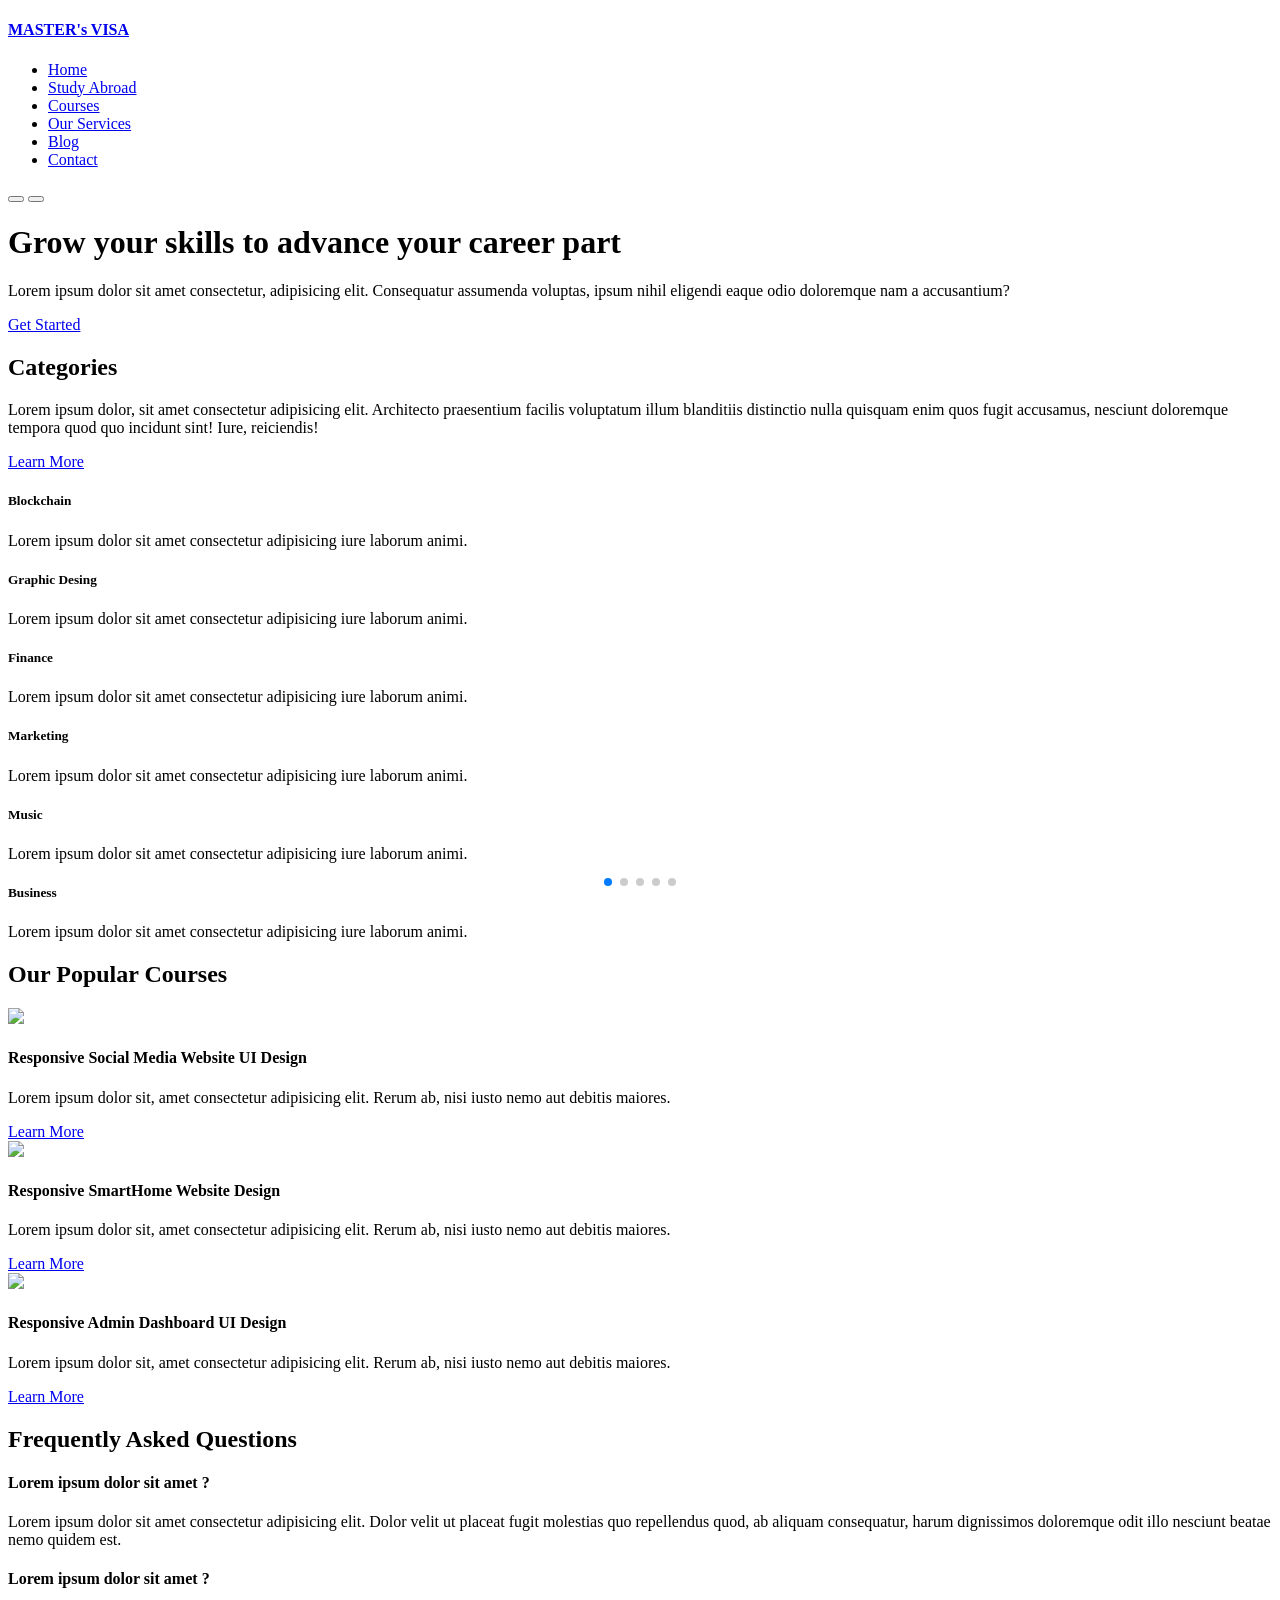
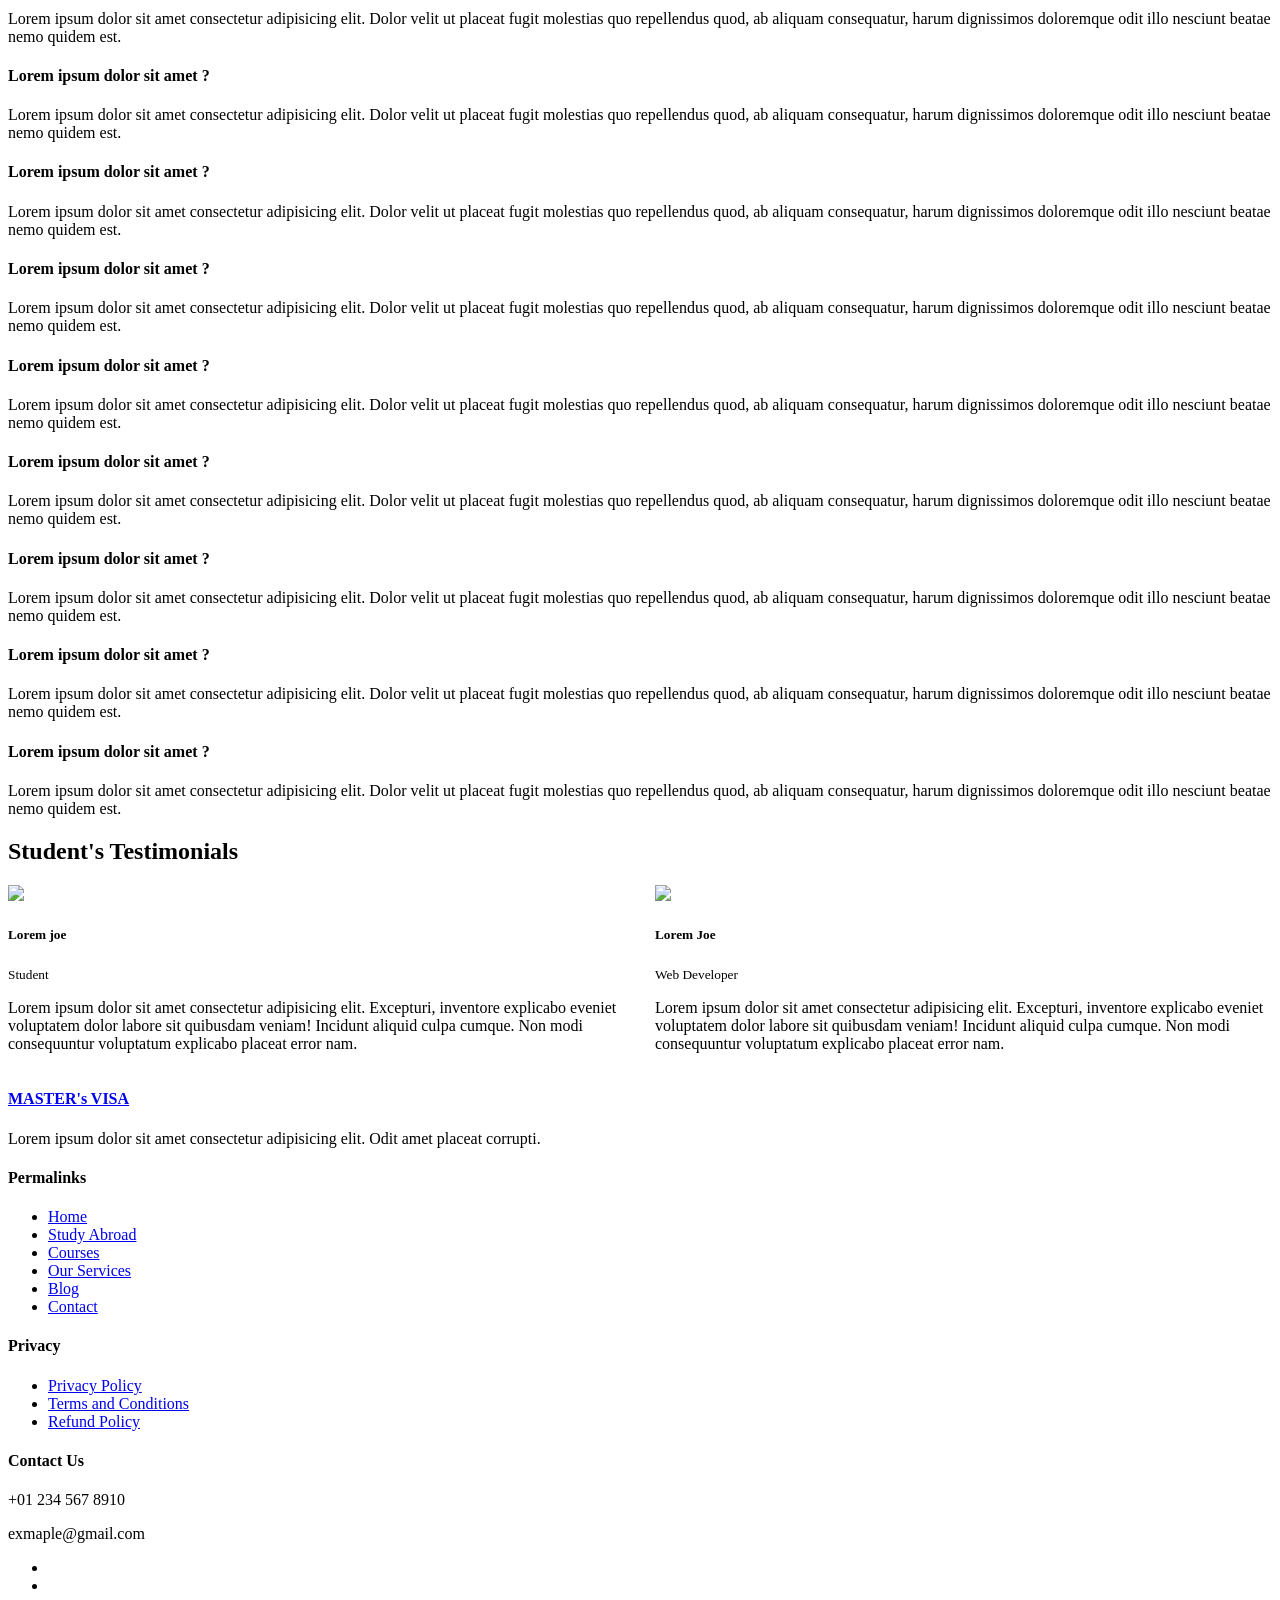
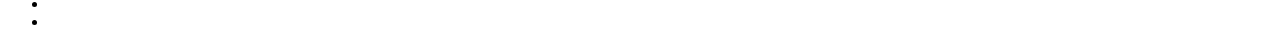
==== index.html @ ee891525 "Add files via upload" ====
<!DOCTYPE html>
<html lang="en">

<head>
    <meta charset="UTF-8">
    <meta http-equiv="X-UA-Compatible" content="IE=edge">
    <meta name="viewport" content="width=device-width, initial-scale=1.0">
    <title>Master VISA</title>

    <!--ICONSCOUT CDN-->
    <link rel="stylesheet" href="https://unicons.iconscout.com/release/v2.1.6/css/unicons.css">

    <!-- GOOGLE FONTS (MONTSERRAT) -->
    <link rel="preconnect" href="https://fonts.googleapis.com">
    <link rel="preconnect" href="https://fonts.gstatic.com" crossorigin>
    <link href="https://fonts.googleapis.com/css2?family=Montserrat:wght@300;400;500;600;700;800;900&display=swap" rel="stylesheet">

    <!-- SWIPER JS -->
    <link rel="stylesheet" href="https://unpkg.com/swiper@8/swiper-bundle.min.css"/>


    <link rel="stylesheet" href="./css/style.css">
    
    <link rel="shortcut icon" href="images/bg-texture.png">

    <style>
        body { background-image: url("./images/bg-texture.png") }
        #box1{
    width: 530px;
    height: 425px;
    background: url(./images/cta-banner.png);
    position: absolute;
    bottom: -50%;
    left: 30%;
    animation: anim 2s forwards, anim2 3s forwards 3s;
}

#box1::after{
    content: '';
    position: absolute;
    width: 530px;
    height: 425px;
    background-image: url(./images/cta-banner.png);
    left: 0px;
    z-index: -1;
}
@keyframes anim{
    from{
        bottom: -100%;
    }
    to{
        bottom: 0%;
    }
}

@keyframes anim2{
    from{
        left: 30%;
        width: 530px;
    }
    to{
        width: 0px;
        left: 50%;
    }
}
    </style>
</head>

<body>
    <nav>
        <div class="container nav__container">
            <a href="index.html">
                <h4>MASTER's VISA</h4>
            </a>
            <ul class="nav__menu">
                <li><a href="index.html">Home</a></li>
                <li><a href="#">Study Abroad</a></li>
                <li><a href="#">Courses</a></li>
                <li><a href="#">Our Services</a></li>
                <li><a href="#">Blog</a></li>
                <li><a href="#">Contact</a></li>
            </ul>
            <button id="open-menu-btn"><i class="uil uil-bars"></i></button>
            <button id="close-menu-btn"><i class="uil uil-multiply"></i></button>
        </div>
    </nav>
     <!--================================================ END OF THE NAVBAR ================================================-->




    <header>
        <div class="container header__container">
            <div class="header__left">
                <h1>Grow your skills to advance your career part</h1>
                <p>
                    Lorem ipsum dolor sit amet consectetur, adipisicing elit. 
                    Consequatur assumenda voluptas, ipsum nihil eligendi eaque 
                    odio doloremque nam a accusantium?
                </p>
                <a href="#" class="btn btn-primary">Get Started</a>
            </div>

            <div class="header__right">
                <div class="header__right-image">
                    <!-- <img src="./images/cta-banner.png" alt="" id="box1"> -->
                    <div id="box1">

                    </div>
                </div>
            </div>
        </div>
    </header>
         <!--================================================ END OF THE HEADER ================================================-->




    <section class="categories">
        <div class="container categories__container">
            <div class="categories__left">
                <h1>Categories</h1>
                <p>
                    Lorem ipsum dolor, sit amet consectetur adipisicing elit. 
                    Architecto praesentium facilis voluptatum illum blanditiis 
                    distinctio nulla quisquam enim quos fugit accusamus, nesciunt 
                    doloremque tempora quod quo incidunt sint! Iure, reiciendis!
                </p>
                <a href="#" class="btn">Learn More</a>
            </div>

            <div class="categories__right">
                <article class="category">
                    <span class="category__icon"><i class="uil uil-bitcoin-circle"></i></span>
                    <h5>Blockchain</h5>
                    <p>Lorem ipsum dolor sit amet consectetur adipisicing iure laborum animi.</p>
                </article>
                
                <article class="category">
                    <span class="category__icon"><i class="uil uil-palette"></i></span>
                    <h5>Graphic Desing</h5>
                    <p>Lorem ipsum dolor sit amet consectetur adipisicing iure laborum animi.</p>
                </article>
                
                <article class="category">
                    <span class="category__icon"><i class="uil uil-usd-circle"></i></span>
                    <h5>Finance</h5>
                    <p>Lorem ipsum dolor sit amet consectetur adipisicing iure laborum animi.</p>
                </article>
                
                <article class="category">
                    <span class="category__icon"><i class="uil uil-megaphone"></i></span>
                    <h5>Marketing</h5>
                    <p>Lorem ipsum dolor sit amet consectetur adipisicing iure laborum animi.</p>
                </article>
                
                <article class="category">
                    <span class="category__icon"><i class="uil uil-music"></i></span>
                    <h5>Music</h5>
                    <p>Lorem ipsum dolor sit amet consectetur adipisicing iure laborum animi.</p>
                </article>
                
                <article class="category">
                    <span class="category__icon"><i class="uil uil-puzzle-piece"></i></span>
                    <h5>Business</h5>
                    <p>Lorem ipsum dolor sit amet consectetur adipisicing iure laborum animi.</p>
                </article>
            </div>
        </div>
    </section> 
         <!--================================================ END OF THE CATEGORIES ================================================-->
  



    <section class="courses">
        <h2>Our Popular Courses</h2>
        <div class="container courses__container">
            <article class="course">
                <div class="course__image">
                    <img src="./images/course1.jpg">
                </div>
                <div class="course__info">
                    <h4>Responsive Social Media Website UI Design</h4>
                    <p>
                        Lorem ipsum dolor sit, amet consectetur adipisicing elit.
                        Rerum ab, nisi iusto nemo aut debitis maiores.
                    </p>
                    <a href="#" class="btn btn-primary">Learn More</a>
                </div>
            </article>

            <article class="course">
                <div class="course__image">
                    <img src="./images/course2.jpg">
                </div>
                <div class="course__info">
                    <h4>Responsive SmartHome Website Design</h4>
                    <p>
                        Lorem ipsum dolor sit, amet consectetur adipisicing elit.
                        Rerum ab, nisi iusto nemo aut debitis maiores.
                    </p>
                    <a href="#" class="btn btn-primary">Learn More</a>
                </div>
            </article>
        
            <article class="course">
                <div class="course__image">
                    <img src="./images/course3.jpg">
                </div>
               <div class="course__info">
                    <h4>Responsive Admin Dashboard UI Design</h4>
                    <p>
                        Lorem ipsum dolor sit, amet consectetur adipisicing elit.
                        Rerum ab, nisi iusto nemo aut debitis maiores.
                    </p>
                    <a href="#" class="btn btn-primary">Learn More</a>
               </div>
            </article>        
        </div>
    </section>

         <!--================================================ END OF THE COURSES ================================================-->




    <section class="faqs">
        <h2>Frequently Asked Questions</h2>
        <div class="container faqs__container">
            <article class="faq">
                <div class="faq__icon">
                    <i class="uil uil-plus"></i>
                </div>
                <div class="question__answer">
                    <h4>Lorem ipsum dolor sit amet ?</h4>
                    <p>
                        Lorem ipsum dolor sit amet consectetur adipisicing 
                        elit. Dolor velit ut placeat fugit molestias quo 
                        repellendus quod, ab aliquam consequatur, harum 
                        dignissimos doloremque odit illo nesciunt beatae 
                        nemo quidem est.
                    </p>
                </div>
            </article>

            <article class="faq">
                <div class="faq__icon">
                    <i class="uil uil-plus"></i>
                </div>
                <div class="question__answer">
                    <h4>Lorem ipsum dolor sit amet ?</h4>
                    <p>
                        Lorem ipsum dolor sit amet consectetur adipisicing 
                        elit. Dolor velit ut placeat fugit molestias quo 
                        repellendus quod, ab aliquam consequatur, harum 
                        dignissimos doloremque odit illo nesciunt beatae 
                        nemo quidem est.
                    </p>
                </div>
            </article>

            <article class="faq">
                <div class="faq__icon">
                    <i class="uil uil-plus"></i>
                </div>
                <div class="question__answer">
                    <h4>Lorem ipsum dolor sit amet ?</h4>
                    <p>
                        Lorem ipsum dolor sit amet consectetur adipisicing 
                        elit. Dolor velit ut placeat fugit molestias quo 
                        repellendus quod, ab aliquam consequatur, harum 
                        dignissimos doloremque odit illo nesciunt beatae 
                        nemo quidem est.
                    </p>
                </div>
            </article>

            <article class="faq">
                <div class="faq__icon">
                    <i class="uil uil-plus"></i>
                </div>
                <div class="question__answer">
                    <h4>Lorem ipsum dolor sit amet ?</h4>
                    <p>
                        Lorem ipsum dolor sit amet consectetur adipisicing 
                        elit. Dolor velit ut placeat fugit molestias quo 
                        repellendus quod, ab aliquam consequatur, harum 
                        dignissimos doloremque odit illo nesciunt beatae 
                        nemo quidem est.
                    </p>
                </div>
            </article>

            <article class="faq">
                <div class="faq__icon">
                    <i class="uil uil-plus"></i>
                </div>
                <div class="question__answer">
                    <h4>Lorem ipsum dolor sit amet ?</h4>
                    <p>
                        Lorem ipsum dolor sit amet consectetur adipisicing 
                        elit. Dolor velit ut placeat fugit molestias quo 
                        repellendus quod, ab aliquam consequatur, harum 
                        dignissimos doloremque odit illo nesciunt beatae 
                        nemo quidem est.
                    </p>
                </div>
            </article>
            
            <article class="faq">
                <div class="faq__icon">
                    <i class="uil uil-plus"></i>
                </div>
                <div class="question__answer">
                    <h4>Lorem ipsum dolor sit amet ?</h4>
                    <p>
                        Lorem ipsum dolor sit amet consectetur adipisicing 
                        elit. Dolor velit ut placeat fugit molestias quo 
                        repellendus quod, ab aliquam consequatur, harum 
                        dignissimos doloremque odit illo nesciunt beatae 
                        nemo quidem est.
                    </p>
                </div>
            </article>

            <article class="faq">
                <div class="faq__icon">
                    <i class="uil uil-plus"></i>
                </div>
                <div class="question__answer">
                    <h4>Lorem ipsum dolor sit amet ?</h4>
                    <p>
                        Lorem ipsum dolor sit amet consectetur adipisicing 
                        elit. Dolor velit ut placeat fugit molestias quo 
                        repellendus quod, ab aliquam consequatur, harum 
                        dignissimos doloremque odit illo nesciunt beatae 
                        nemo quidem est.
                    </p>
                </div>
            </article>

            <article class="faq">
                <div class="faq__icon">
                    <i class="uil uil-plus"></i>
                </div>
                <div class="question__answer">
                    <h4>Lorem ipsum dolor sit amet ?</h4>
                    <p>
                        Lorem ipsum dolor sit amet consectetur adipisicing 
                        elit. Dolor velit ut placeat fugit molestias quo 
                        repellendus quod, ab aliquam consequatur, harum 
                        dignissimos doloremque odit illo nesciunt beatae 
                        nemo quidem est.
                    </p>
                </div>
            </article>

            <article class="faq">
                <div class="faq__icon">
                    <i class="uil uil-plus"></i>
                </div>
                <div class="question__answer">
                    <h4>Lorem ipsum dolor sit amet ?</h4>
                    <p>
                        Lorem ipsum dolor sit amet consectetur adipisicing 
                        elit. Dolor velit ut placeat fugit molestias quo 
                        repellendus quod, ab aliquam consequatur, harum 
                        dignissimos doloremque odit illo nesciunt beatae 
                        nemo quidem est.
                    </p>
                </div>
            </article>

            <article class="faq">
                <div class="faq__icon">
                    <i class="uil uil-plus"></i>
                </div>
                <div class="question__answer">
                    <h4>Lorem ipsum dolor sit amet ?</h4>
                    <p>
                        Lorem ipsum dolor sit amet consectetur adipisicing 
                        elit. Dolor velit ut placeat fugit molestias quo 
                        repellendus quod, ab aliquam consequatur, harum 
                        dignissimos doloremque odit illo nesciunt beatae 
                        nemo quidem est.
                    </p>
                </div>
            </article>
        </div>
    </section>

         <!--================================================ END OF THE FAQs ================================================-->





    <section class="container testimonials__container mySwiper">
        <h2>Student's Testimonials</h2>
        <div class="swiper-wrapper">
            <article class="testimonial swiper-slide">
                <div class="avatar">
                    <img src="./images/avatar7.jpg">
                </div>
                <div class="testimonial__info">
                    <h5>Lorem joe</h5>
                    <small>Student</small>
                </div>
                <div class="testimonial__body">
                    <p>
                        Lorem ipsum dolor sit amet consectetur adipisicing elit. 
                        Excepturi, inventore explicabo eveniet   voluptatem dolor labore 
                        sit quibusdam veniam! Incidunt aliquid culpa cumque. Non modi 
                        consequuntur voluptatum explicabo placeat error nam.
                    </p>
                </div>
            </article>

            <article class="testimonial swiper-slide">
                <div class="avatar">
                    <img src="./images/avatar5.jpg">
                </div>
                <div class="testimonial__info">
                    <h5>Lorem Joe</h5>
                    <small>Web Developer</small>
                </div>
                <div class="testimonial__body">
                    <p>
                        Lorem ipsum dolor sit amet consectetur adipisicing elit. 
                        Excepturi, inventore explicabo eveniet voluptatem dolor labore 
                        sit quibusdam veniam! Incidunt aliquid culpa cumque. Non modi 
                        consequuntur voluptatum explicabo placeat error nam.
                    </p>
                </div>
            </article>
            
            <article class="testimonial swiper-slide">
                <div class="avatar">
                    <img src="./images/avatar6.jpg">
                </div>
                <div class="testimonial__info">
                    <h5>Lorem joe</h5>
                    <small>Fashion Designer</small>
                </div>
                <div class="testimonial__body">
                    <p>
                        Lorem ipsum dolor sit amet consectetur adipisicing elit. 
                        Excepturi, inventore explicabo eveniet voluptatem dolor labore 
                        sit quibusdam veniam! Incidunt aliquid culpa cumque. Non modi 
                        consequuntur voluptatum explicabo placeat error nam.
                    </p>
                </div>
            </article>
            
            <article class="testimonial swiper-slide">
                <div class="avatar">
                    <img src="./images/avatar3.jpg">
                </div>
                <div class="testimonial__info">
                    <h5>Lorem Joe</h5>
                    <small>Student</small>
                </div>
                <div class="testimonial__body">
                    <p>
                        Lorem ipsum dolor sit amet consectetur adipisicing elit. 
                        Excepturi, inventore explicabo eveniet voluptatem dolor labore 
                        sit quibusdam veniam! Incidunt aliquid culpa cumque. Non modi 
                        consequuntur voluptatum explicabo placeat error nam.
                    </p>
                </div>
            </article>
            
            <article class="testimonial swiper-slide">
                <div class="avatar">
                    <img src="./images/avatar1.jpg">
                </div>
                <div class="testimonial__info">
                    <h5>Lorem Joe</h5>
                    <small>Student</small>
                </div>
                <div class="testimonial__body">
                    <p>
                        Lorem ipsum dolor sit amet consectetur adipisicing elit. 
                        Excepturi, inventore explicabo eveniet voluptatem dolor labore 
                        sit quibusdam veniam! Incidunt aliquid culpa cumque. Non modi 
                        consequuntur voluptatum explicabo placeat error nam.
                    </p>
                </div>
            </article>
            
            <article class="testimonial swiper-slide">
                <div class="avatar">
                    <img src="./images/avatar2.jpg">
                </div>
                <div class="testimonial__info">
                    <h5>Lorem Joe</h5>
                    <small>Student</small>
                </div>
                <div class="testimonial__body">
                    <p>
                        Lorem ipsum dolor sit amet consectetur adipisicing elit. 
                        Excepturi, inventore explicabo eveniet voluptatem dolor labore 
                        sit quibusdam veniam! Incidunt aliquid culpa cumque. Non modi 
                        consequuntur voluptatum explicabo placeat error nam.
                    </p>
                </div>
            </article>
        </div>
         <div class="swiper-pagination"></div>
    </section>

         <!--================================================ END OF THE TESTIMONIALS ================================================-->

    <footer> 
        <div class="container footer__container">
            <div class="footer__1">
                <a href="index.html" class="footer__logo">
                    <h4>MASTER's VISA</h4>
                </a>
                <p>
                    Lorem ipsum dolor sit amet consectetur adipisicing elit. Odit amet placeat corrupti.
                </p>
            </div>

            <div class="footer__2">
                <h4>Permalinks</h4>
                <ul class="permalinks">
                    <li><a href="index.html">Home</a></li>
                <li><a href="#">Study Abroad</a></li>
                <li><a href="#">Courses</a></li>
                <li><a href="#">Our Services</a></li>
                <li><a href="#">Blog</a></li>
                <li><a href="#">Contact</a></li>
                </ul>
            </div>

            <div class="footer__3">
                <h4>Privacy</h4>
                <ul class="privacy">
                    <li><a href="#">Privacy Policy</a></li>
                    <li><a href="#">Terms and Conditions</a></li>
                    <li><a href="#">Refund Policy</a></li>
                </ul>
            </div>

            <div class="footer__4">
                <h4>Contact Us</h4>
                <div>
                    <p>+01 234 567 8910</p>
                    <p>exmaple@gmail.com</p>
                </div>

                <ul class="footer__socials">
                    <li>
                    <a href="#"><i class="uil uil-facebook-f"></i></a>
                    </li>
                    <li>
                    <a href="#"><i class="uil uil-instagram-alt"></i></a>
                    </li>
                    <li>
                    <a href="#"><i class="uil uil-twitter"></i></a>
                    </li>
                    <li>
                    <a href="#"><i class="uil uil-linkedin-alt"></i></a>
                    </li>
                </ul>
            </div>
            </div>
    </footer>











    <script src="https://unpkg.com/swiper@8/swiper-bundle.min.js"></script> <!-- SWIPER JS -->
    <script src="./main.js"></script>

    <script>
        var swiper = new Swiper(".mySwiper", {
            slidesPerView: 1,
            spaceBetween: 30,
            pagination: {
            el: ".swiper-pagination",
            clickable: true,
            },
            // when window width is >= 600px
            breakpoints: {
                600: {
                    slidesPerView: 2
                }
            }
        });
    </script>

</body>

</html>
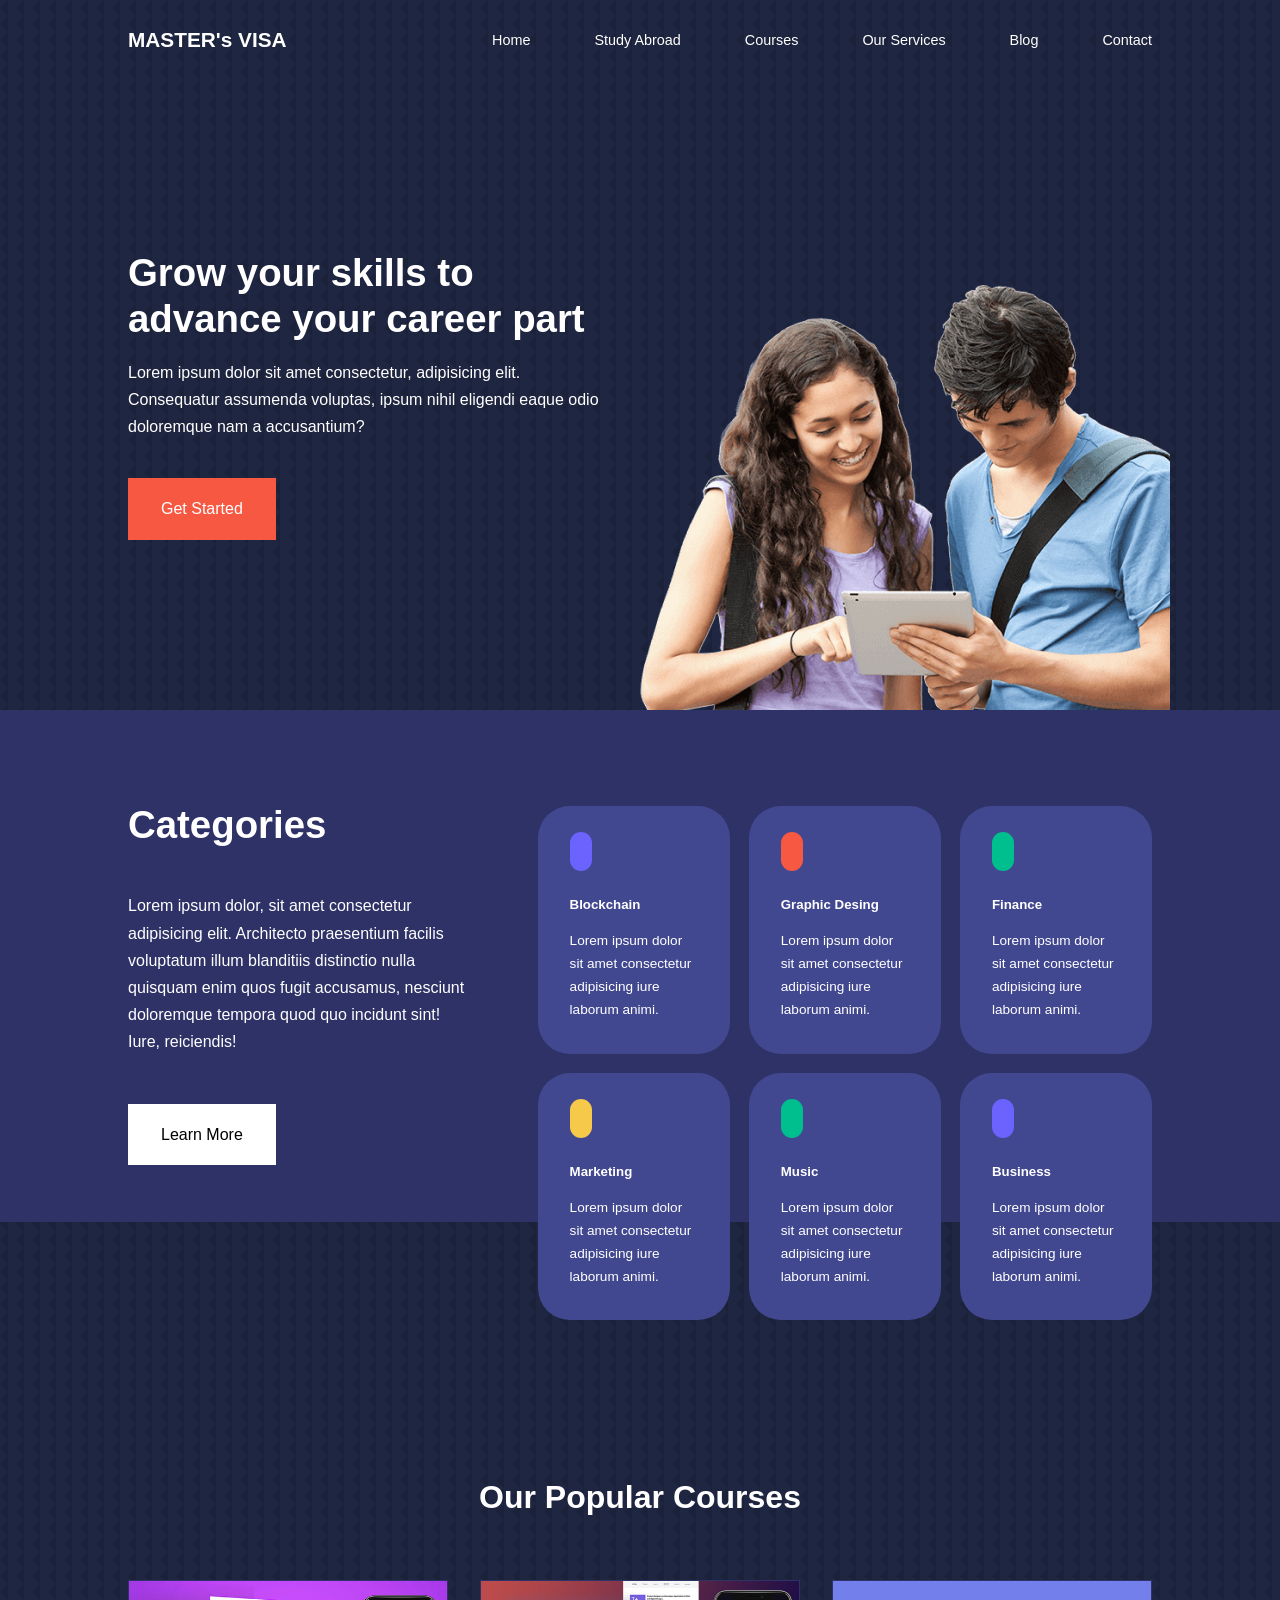
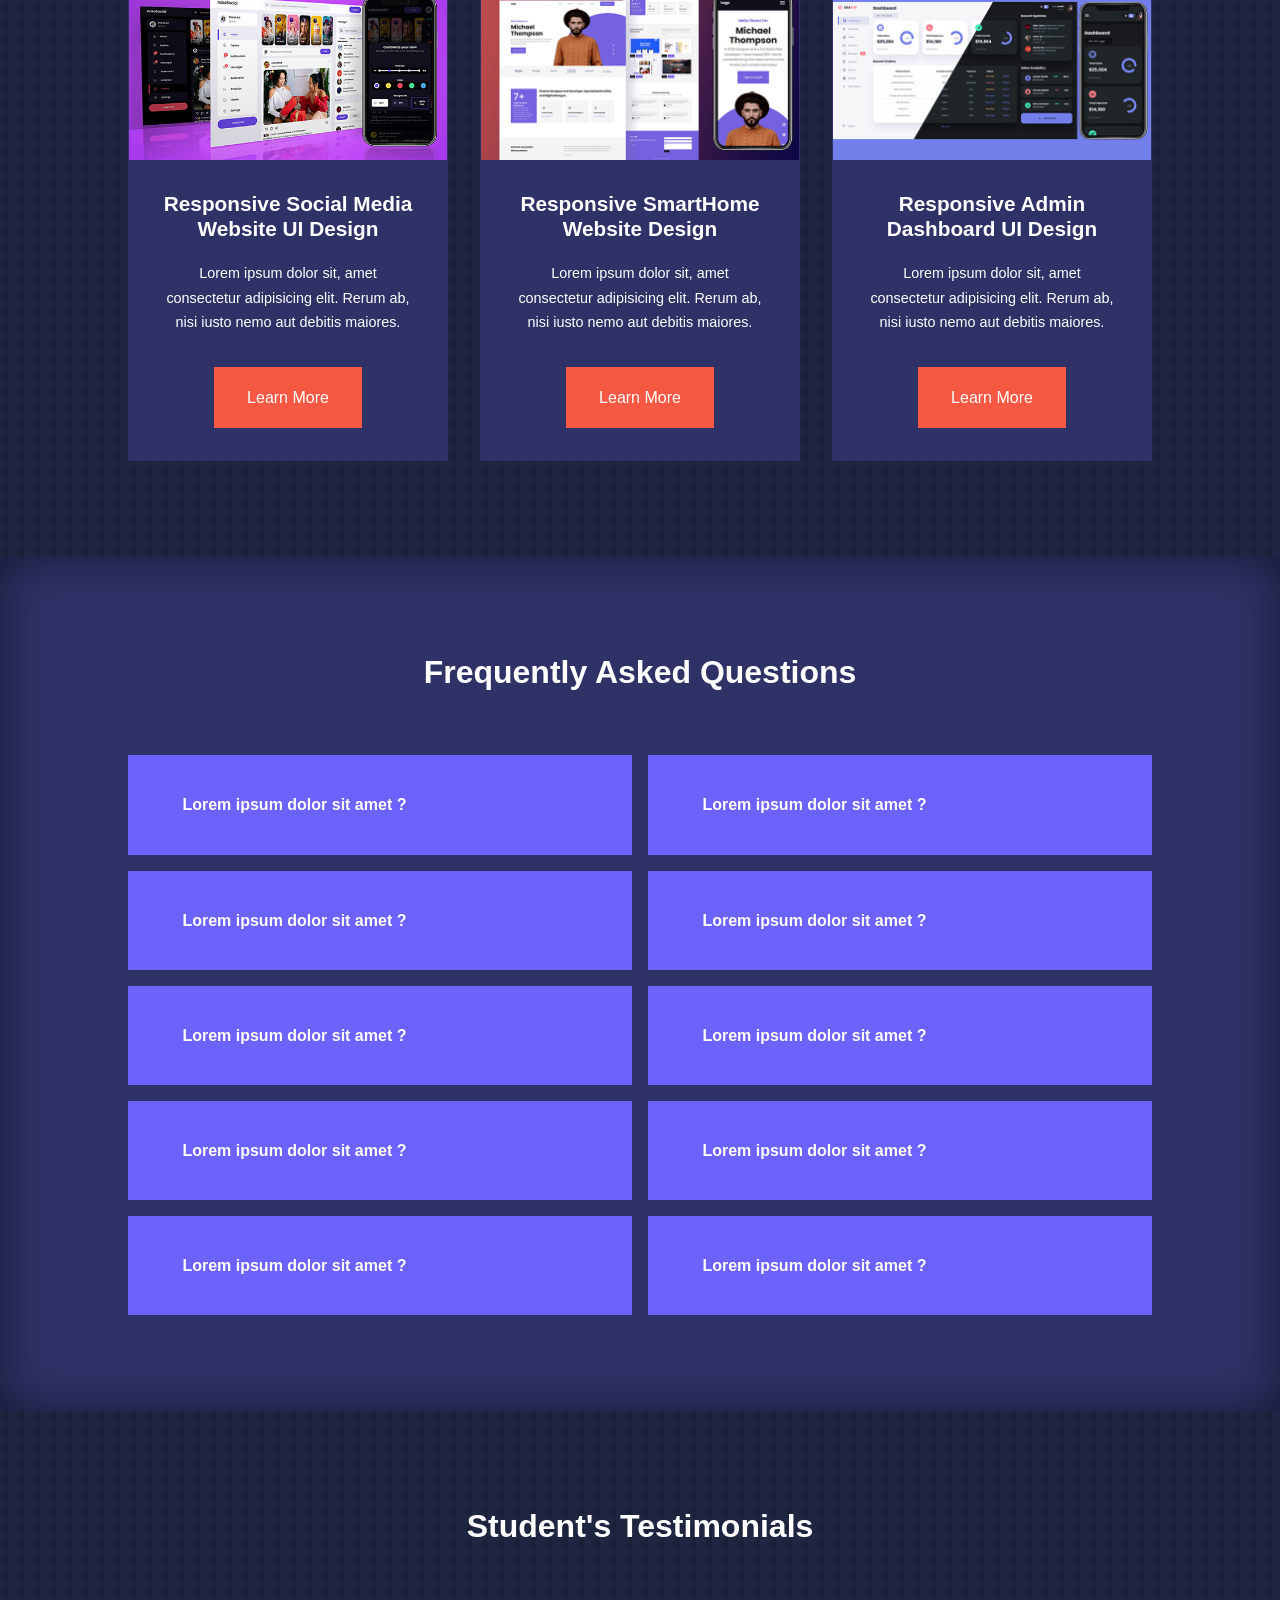
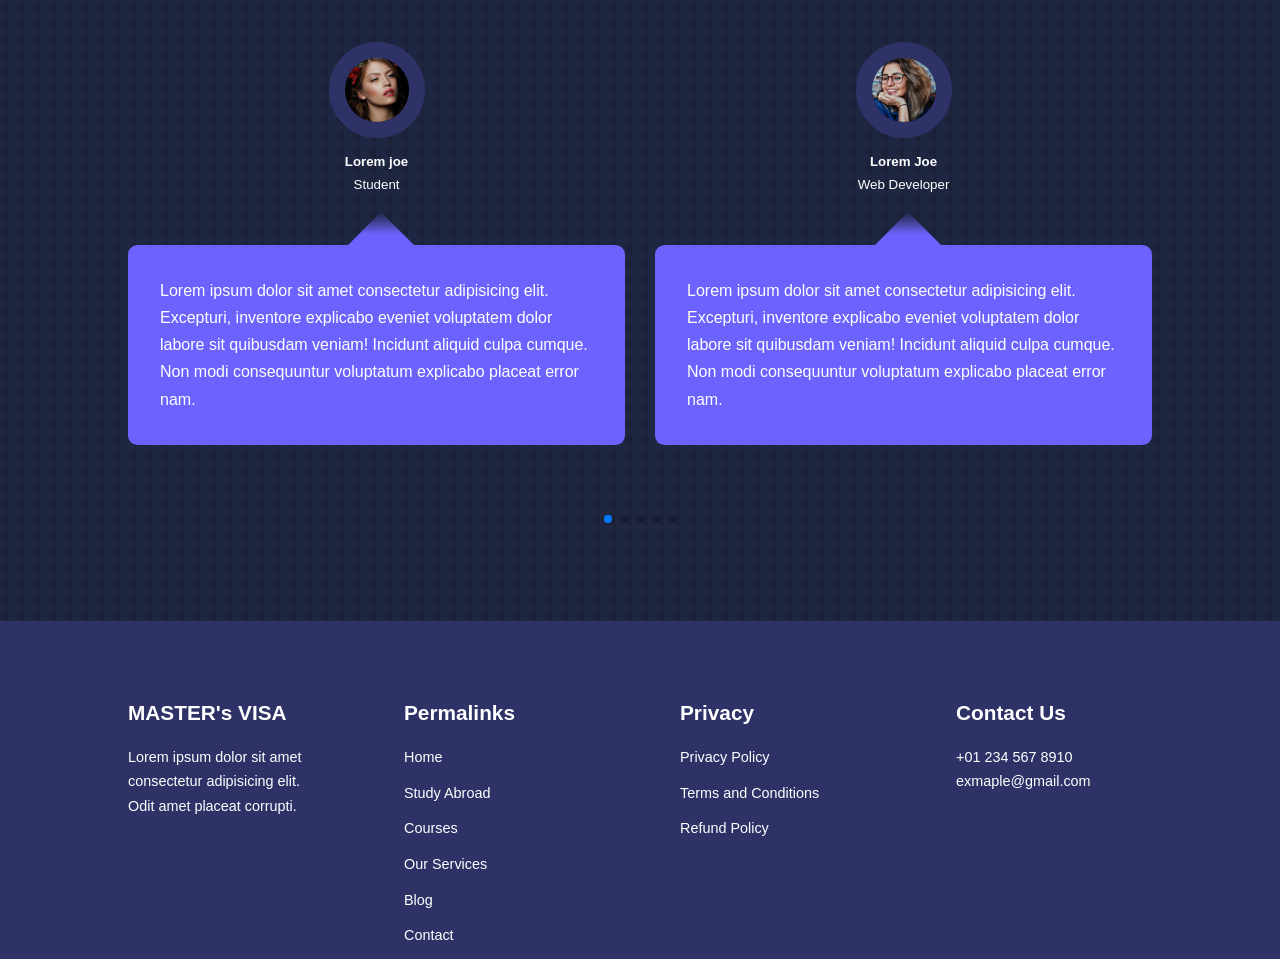
==== commit d4a90777: "Update index.html" ====
--- a/index.html
+++ b/index.html
@@ -19,7 +19,7 @@
     <link rel="stylesheet" href="https://unpkg.com/swiper@8/swiper-bundle.min.css"/>
 
 
-    <link rel="stylesheet" href="./css/style.css">
+    <link rel="stylesheet" href="./CSS/style.css">
     
     <link rel="shortcut icon" href="images/bg-texture.png">
 
@@ -601,4 +601,4 @@
 
 </body>
 
-</html>+</html>
--- a/CSS/style.css
+++ b/CSS/style.css
@@ -0,0 +1,638 @@
+* {
+    margin: 0;
+    padding: 0;
+    border: 0;
+    outline: 0;
+    text-decoration: none;
+    list-style: none;
+    box-sizing: border-box;
+}
+
+:root {
+    --color-primary: #6c63ff;
+    --color-success: #00bf8e;
+    --color-warning: #f7c94b;
+    --color-danger: #f75842;
+    --color-danger-variant: rgba(247, 88, 66, 0.4);
+    --color-white: #fff;
+    --color-light: rgba(255, 255, 255, 0.7);
+    --color-black: #000;
+    --color-bg: #1f2641;
+    --color-bg1: #2e3267;
+    --color-bg2: #424890;
+    --container-width-lg: 80%;
+    --container-width-md: 90%;
+    --container-width-sm: 94%;
+    --transition: all 400ms ease;
+}
+
+body {
+    font-family: 'Montserrat', sans-serif;
+    line-height: 1.7;
+    color: var(--color-white);
+    background: var(--color-bg);
+}
+
+.container {
+    width: var(--container-width-lg);
+    margin: 0 auto;
+    
+}
+
+section {
+    padding: 6rem 0;
+}
+
+section h2 {
+    text-align: center;
+    margin-bottom: 4rem;
+}
+
+h1, h2, h3, h4, h5 {
+    line-height: 1.2;
+}
+
+h1 {
+    font-size: 2.4rem;
+}
+
+h2 {
+    font-size: 2rem;
+}
+
+h3 {
+    font-size: 1.6rem;
+}
+
+h4 {
+    font-size: 1.3rem;
+}
+
+a {
+    color: var(--color-white);
+}
+
+img {
+    width: 100%;
+    display: block;
+    object-fit: cover;
+}
+
+.btn {
+    display: inline-block;
+    background: var(--color-white);
+    color: var(--color-black);
+    padding: 1rem 2rem;
+    border: 1px solid transparent;
+    font-weight: 500;
+    transition: var(--transition);
+}
+
+.btn:hover {
+    background: transparent;
+    color: var(--color-white);
+    border-color: var(--color-white);
+}
+
+.btn-primary {
+    background: var(--color-danger);
+    color: var(--color-white);
+}
+
+
+/* ========================================== NAVBAR ========================================== */
+
+nav {
+    background: transparent;
+    width: 100vw;
+    height: 5rem;
+    position: fixed;
+    top: 0;
+    z-index: 11;
+}
+
+/* change navbar styles on scroll using javascript */
+.window-scroll {
+    background: var(--color-primary);
+    box-shadow: 0 1rem 2rem rgba(0, 0, 0, 0.2);
+}
+
+.nav__container {
+    height: 100%;
+    display: flex;
+    justify-content: space-between;
+    align-items: center;
+}
+
+nav button {
+    display: none;
+}
+
+.nav__menu {
+    display: flex;
+    align-items: center;
+    gap: 4rem;
+}
+
+.nav__menu a {
+    font-size: 0.9rem;
+    transition: var(--transition);
+}
+
+.nav__menu a:hover {
+    color: var(--color-bg2);
+
+}
+
+
+/* ========================================== HEADER ========================================== */
+
+header {
+    position: relative;
+    top: 5rem;
+    overflow: hidden;
+    height: 70vh;
+    margin-bottom: 5rem;
+}
+
+.header__container {
+    display: grid;
+    grid-template-columns: 1fr 1fr;
+    align-items: center;
+    gap: 5rem;
+    height: 100%;
+}
+
+.header__left p {
+    margin: 1rem 0 2.4rem;
+}
+
+
+/* ========================================== CATEGORIES ========================================== */
+
+.categories {
+    background: var(--color-bg1);
+    height: 32rem;
+}
+
+.categories h1 {
+    line-height: 1;
+    margin-bottom: 3rem;
+}
+
+.categories__container {
+    display: grid;
+    grid-template-columns: 40% 60%;
+}
+
+.categories__left {
+    margin-right: 4rem;
+}
+
+.categories__left p {
+    margin: 1rem 0 3rem;
+}
+
+.categories__right {
+    display: grid;
+    grid-template-columns: repeat(3, 1fr);
+    gap: 1.2rem;
+}
+
+.category {
+    background: var(--color-bg2);
+    padding: 2rem;
+    border-radius: 2rem;
+    transition: var(--transition);
+}
+
+.category:hover {
+    box-shadow: 0 3rem 3rem rgba(0, 0, 0, 0.3);
+    z-index: 1;
+}
+
+.category:nth-child(2) .category__icon {
+    background: var(--color-danger);
+}
+
+.category:nth-child(3) .category__icon {
+    background: var(--color-success);
+}
+
+.category:nth-child(4) .category__icon {
+    background: var(--color-warning);
+}
+
+.category:nth-child(5) .category__icon {
+    background: var(--color-success);
+}
+
+.category__icon {
+    background: var(--color-primary);
+    padding: 0.7rem;
+    border-radius: 0.9rem;
+}
+
+.category h5 {
+    margin: 2rem 0 1rem;
+}
+
+.category p {
+    font-size: 0.85rem;
+}
+
+
+/* ========================================== POPULAR COURSES ========================================== */
+
+.courses {
+    margin-top: 10rem;
+}
+
+.courses__container {
+    display: grid;
+    grid-template-columns: repeat(3, 1fr);
+    gap: 2rem;
+}
+
+.course {
+    background: var(--color-bg1);
+    text-align: center;
+    border: 1px solid transparent;
+    transition: var(--transition);
+}
+
+.course:hover {
+    background: transparent;
+    border-color: var(--color-primary);
+
+}
+
+.course__info {
+    padding: 2rem;
+}
+
+.course__info p {
+    margin: 1.2rem 0 2rem;
+    font-size: 0.9rem;
+}
+
+
+/* ========================================== FAQs ========================================== */
+
+.faqs {
+    background: var(--color-bg1);
+    box-shadow: inset 0 0 3rem rgba(0, 0, 0, 0.5);
+}
+
+.faqs__container {
+    display: grid;
+    grid-template-columns: 1fr 1fr;
+    gap: 1rem;
+}
+
+.faq {
+    padding: 2rem;
+    display: flex;
+    align-items: center;
+    gap: 1.4rem;
+    height: fit-content;
+    background: var(--color-primary);
+    cursor: pointer;
+}
+
+.faq h4 {
+    font-size: 1rem;
+    line-height: 2.2;
+}
+
+.faq__icon {
+    align-self: flex-start;
+    font-size: 1.2rem;
+}
+
+.faq p {
+    margin-top: 0.8rem ;
+    display: none;
+}
+
+.faq.open p {
+    display: block;
+}
+
+
+/* ========================================== TESTIMONIALS ========================================== */
+
+.testimonials__container {
+    overflow-x: hidden;
+    position: relative;
+    margin-bottom: 5rem;
+}
+
+.testimonial {
+    padding-top: 2rem;
+}
+
+.avatar {
+    width: 6rem;
+    height: 6rem;
+    border-radius: 50%;
+    overflow: hidden;
+    margin: 0 auto 1rem;
+    border: 1rem solid var(--color-bg1);
+}
+
+.testimonial__info {
+    text-align: center;
+}
+
+.testimonial__body {
+    background: var(--color-primary);
+    padding: 2rem;
+    margin-top: 3rem;
+    border-radius: 0.6rem;
+    position: relative;
+}
+
+.testimonial__body::before {
+    content: "";
+    display: block;
+    background: linear-gradient(135deg, transparent, var(--color-primary), var(--color-primary), var(--color-primary));
+    width: 3rem;
+    height: 3rem;
+    position: absolute;
+    left: 46%;
+    top: -1.4rem;
+    transform: rotate(45deg);
+    
+}
+
+
+/* ========================================== FOOTER ========================================== */
+
+footer {
+    background: var(--color-bg1);
+    padding-top: 5rem;
+    font-size: 0.9rem;
+}
+
+.footer__container {
+    display: grid;
+    grid-template-columns: repeat(4, 1fr);
+    gap: 5rem;
+}
+
+.footer__container > div h4 {
+    margin-bottom: 1.2rem;
+}
+
+.footer__1 p {
+    margin: 0 0 2rem;
+}
+
+footer ul li {
+    margin-bottom: 0.7rem;
+}
+
+footer ul li a:hover {
+    text-decoration: underline;
+}
+
+.footer__socials {
+    display: flex;
+    gap: 1rem;
+    font-size: 1.2rem;
+    margin-top: 2rem;
+}
+
+.footer__copyright {
+    text-align: center;
+    margin-top: 4rem;
+    padding: 1.2rem 0;
+    border-top: 1px solid var(--color-bg2);
+}
+
+
+/* ========================================== MEDIA QUERIES (TABLETS) ========================================== */
+
+@media screen and (max-width: 1024px) {
+    .container {
+        width: var(--container-width-md);
+    }
+    
+    h1 {
+        font-size: 2.2rem;
+    }
+
+    h2 {
+        font-size: 1.7rem;
+    }
+
+    h3 {
+        font-size: 1.4rem;
+    }
+
+    h4 {
+        font-size: 1.2rem;
+    }
+
+    /* ==================== NAVBAR ==================== */
+    nav button {
+        display: inline-block;
+        background: transparent;
+        font-size: 1.8rem;
+        color: var(--color-white);
+        cursor: pointer;
+    }
+
+    nav button#close-menu-btn {
+        display: none;
+    }
+
+    .nav__menu {
+        position: fixed;
+        top: 5rem;
+        right: 5%;
+        height: fit-content;
+        width: 18rem;
+        flex-direction: column;
+        gap: 0;
+        display: none;
+    }
+
+    .nav__menu li {
+        width: 100%;
+        height: 5.8rem;
+        animation: animateNavItems 400ms linear forwards;
+        transform-origin: top right;
+        opacity: 0;
+    }
+
+    .nav__menu li:nth-child(2) {
+        animation-delay: 200ms;
+    }
+
+    .nav__menu li:nth-child(3) {
+        animation-delay: 400ms;
+    }
+
+    .nav__menu li:nth-child(4) {
+        animation-delay: 600ms;
+    }
+
+    @keyframes animateNavItems {
+        0% {
+            transform: rotateZ(-90deg) rotateX(90deg) scale(0.1);
+        }
+        100% {
+            transform: rotateZ(0) rotateX(0) scale(1);
+            opacity: 1;
+        }
+    }
+
+    .nav__menu li a {
+        background: var(--color-primary);
+        box-shadow: -4rem 6rem 10rem rgba(0, 0, 0, 0.6);
+        width: 100%;
+        height: 100%;
+        display: grid;
+        place-items: center;
+    }
+
+    .nav__menu li a:hover {
+        background: var(--color-bg2);
+        color: var(--color-white);
+    }
+
+    
+    /* ==================== HEADER ==================== */
+
+    header {
+        height: 52vh;
+        margin-bottom: 4rem;
+    }
+
+    .header__container {
+        gap: 0;
+        padding-bottom: 3rem;
+    }
+
+    /* ==================== CATEGORIES ==================== */
+
+    .categories {
+        height: auto;
+    }
+
+    .categories__container {
+        grid-template-columns: 1fr;
+        gap: 3rem;
+    }
+
+    .categories__left {
+        margin-right: 0;
+    }
+
+    /* ==================== POPULAR COURSES ==================== */
+
+    .courses {
+        margin-top: 0;
+    }
+
+    .courses__container {
+        grid-template-columns: 1fr 1fr;
+    }
+
+    /* ==================== FAQs ==================== */
+
+    .faqs__container {
+        grid-template-columns: 1fr;
+    }
+
+    .faq {
+        padding: 1.5rem;
+    }
+
+    /* ==================== FOOTER ==================== */
+
+    .footer__container {
+        grid-template-columns: 1fr 1fr;
+    }
+
+}
+
+
+/* ========================================== MEDIA QUERIES (PHONES) ========================================== */
+
+@media screen and (max-width: 600px){
+    .container {
+        width: var(--container-width-sm);
+    }
+
+    /* ==================== NAVBAR ==================== */
+    .nav__menu {
+        right: 3%;
+    }
+    
+    /* ==================== HEADER ==================== */
+    header {
+        height: 100vh;
+    }
+
+    .header__container {
+        grid-template-columns: 1fr;
+        text-align: center;
+        margin-top: 0;
+    }
+
+    .header__left p {
+        margin-bottom: 1.3rem;
+    }
+
+    /* ==================== CATEGORIES ==================== */
+    .categories__left {
+        text-align: center;
+    }
+    
+    .categories__right {
+        grid-template-columns: 1fr 1fr;
+        gap: 0.7rem;
+    }
+
+    .category {
+        padding: 1rem;
+        border-radius: 1rem;
+    }
+
+    .category__icon {
+        margin-top: 4px;
+        display: inline-block;
+    }
+
+    /* ==================== POPULAR COURSES ==================== */
+    .courses__container {
+        grid-template-columns: 1fr;
+    }
+
+    /* ==================== TESTIMONIALS ==================== */
+    .testimonial__body {
+        padding: 1.2rem;
+    }
+
+    /* ==================== FOOTER ==================== */
+    .footer__container {
+        grid-template-columns: 1fr;
+        text-align: center;
+        gap: 2rem;
+    }
+
+    .footer__1 {
+        margin: 1rem auto;
+    }
+
+    .footer__socials {
+        justify-content: center;
+    }
+
+    .footer__copyright {
+        margin-top: 2rem;
+    }
+}
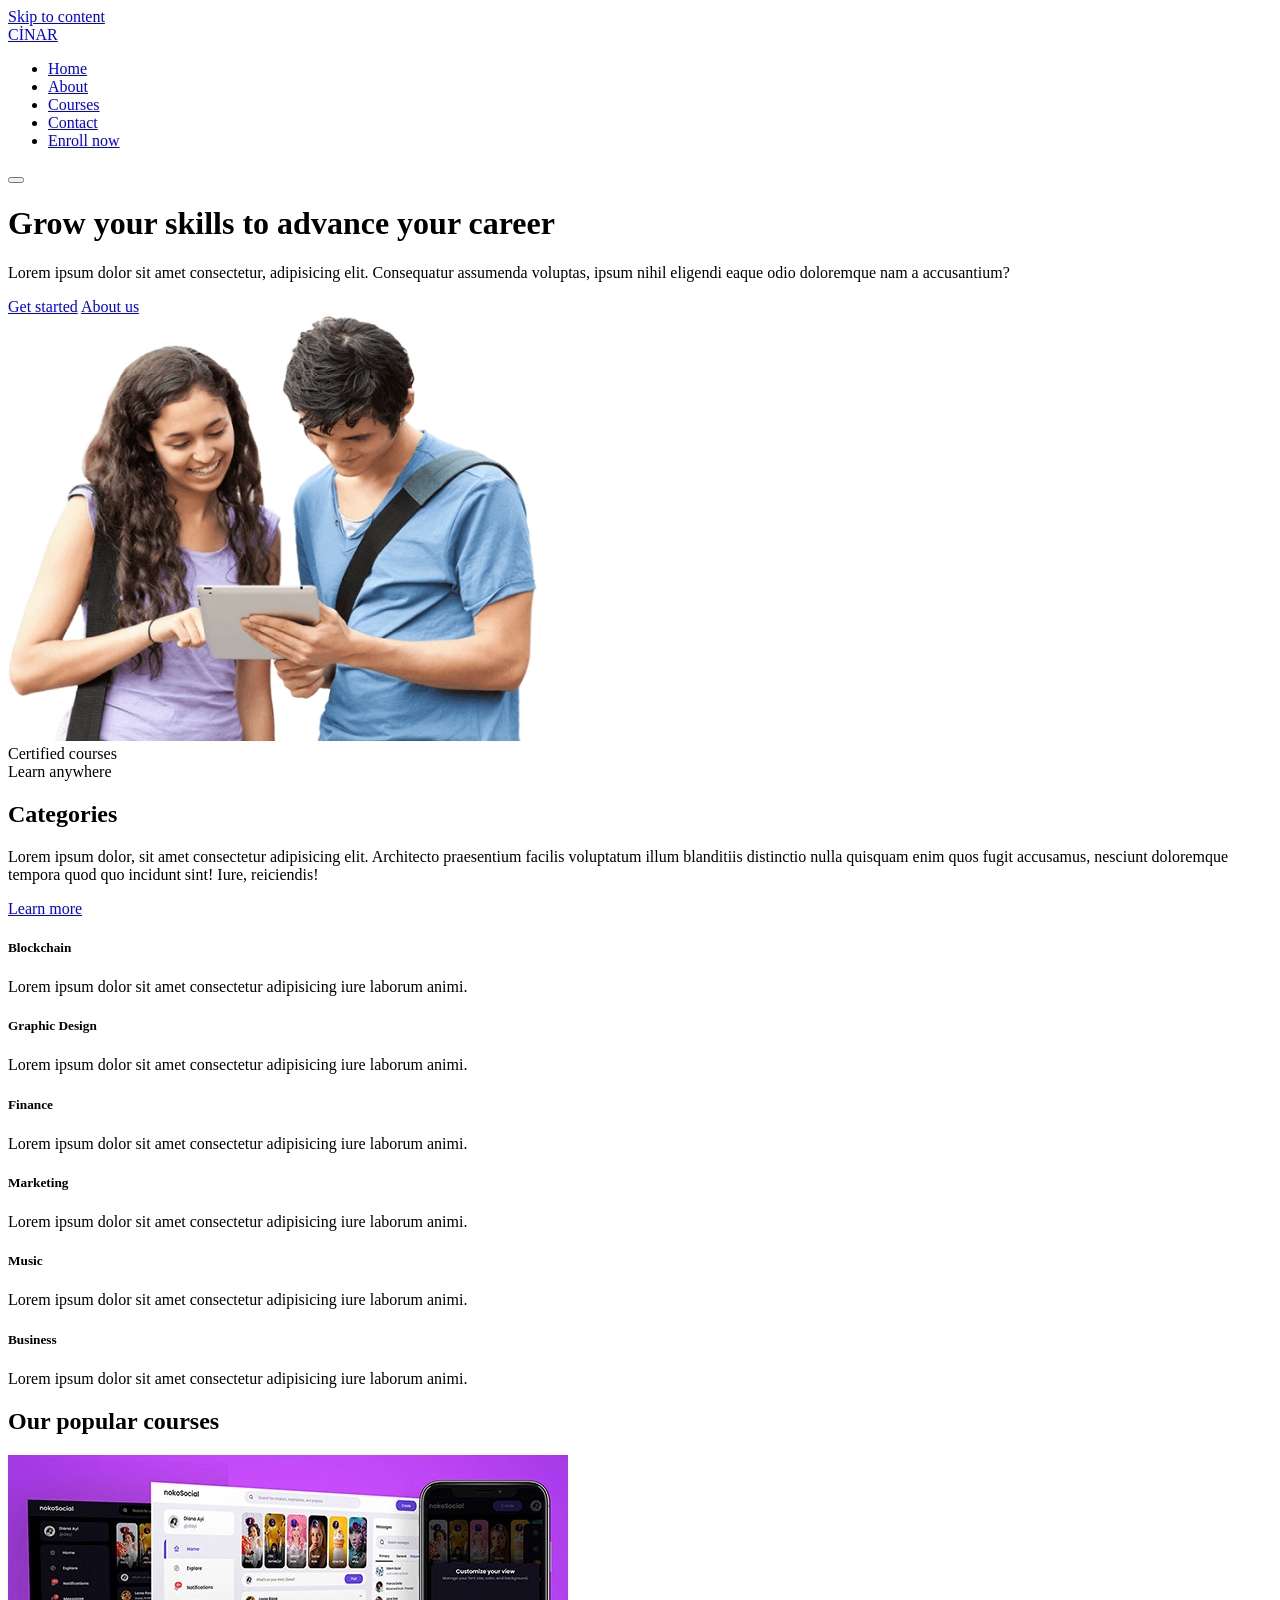
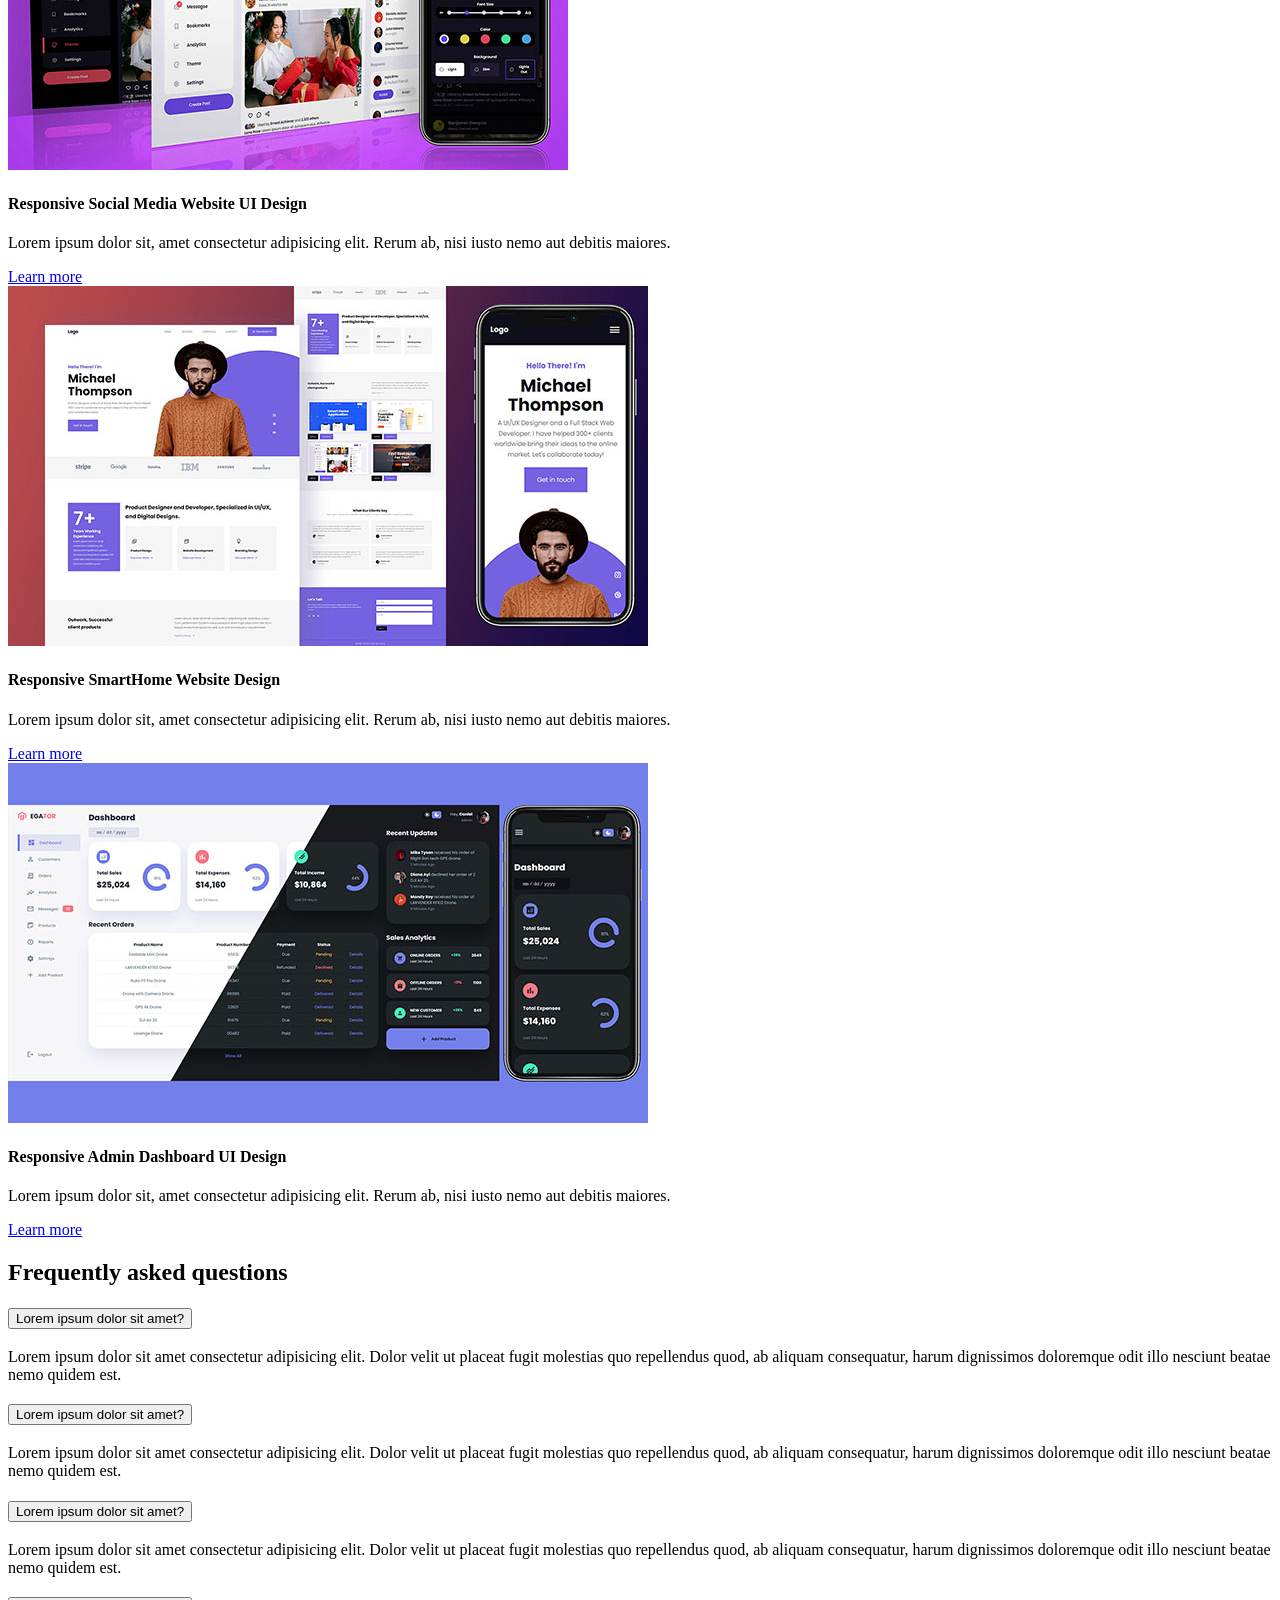
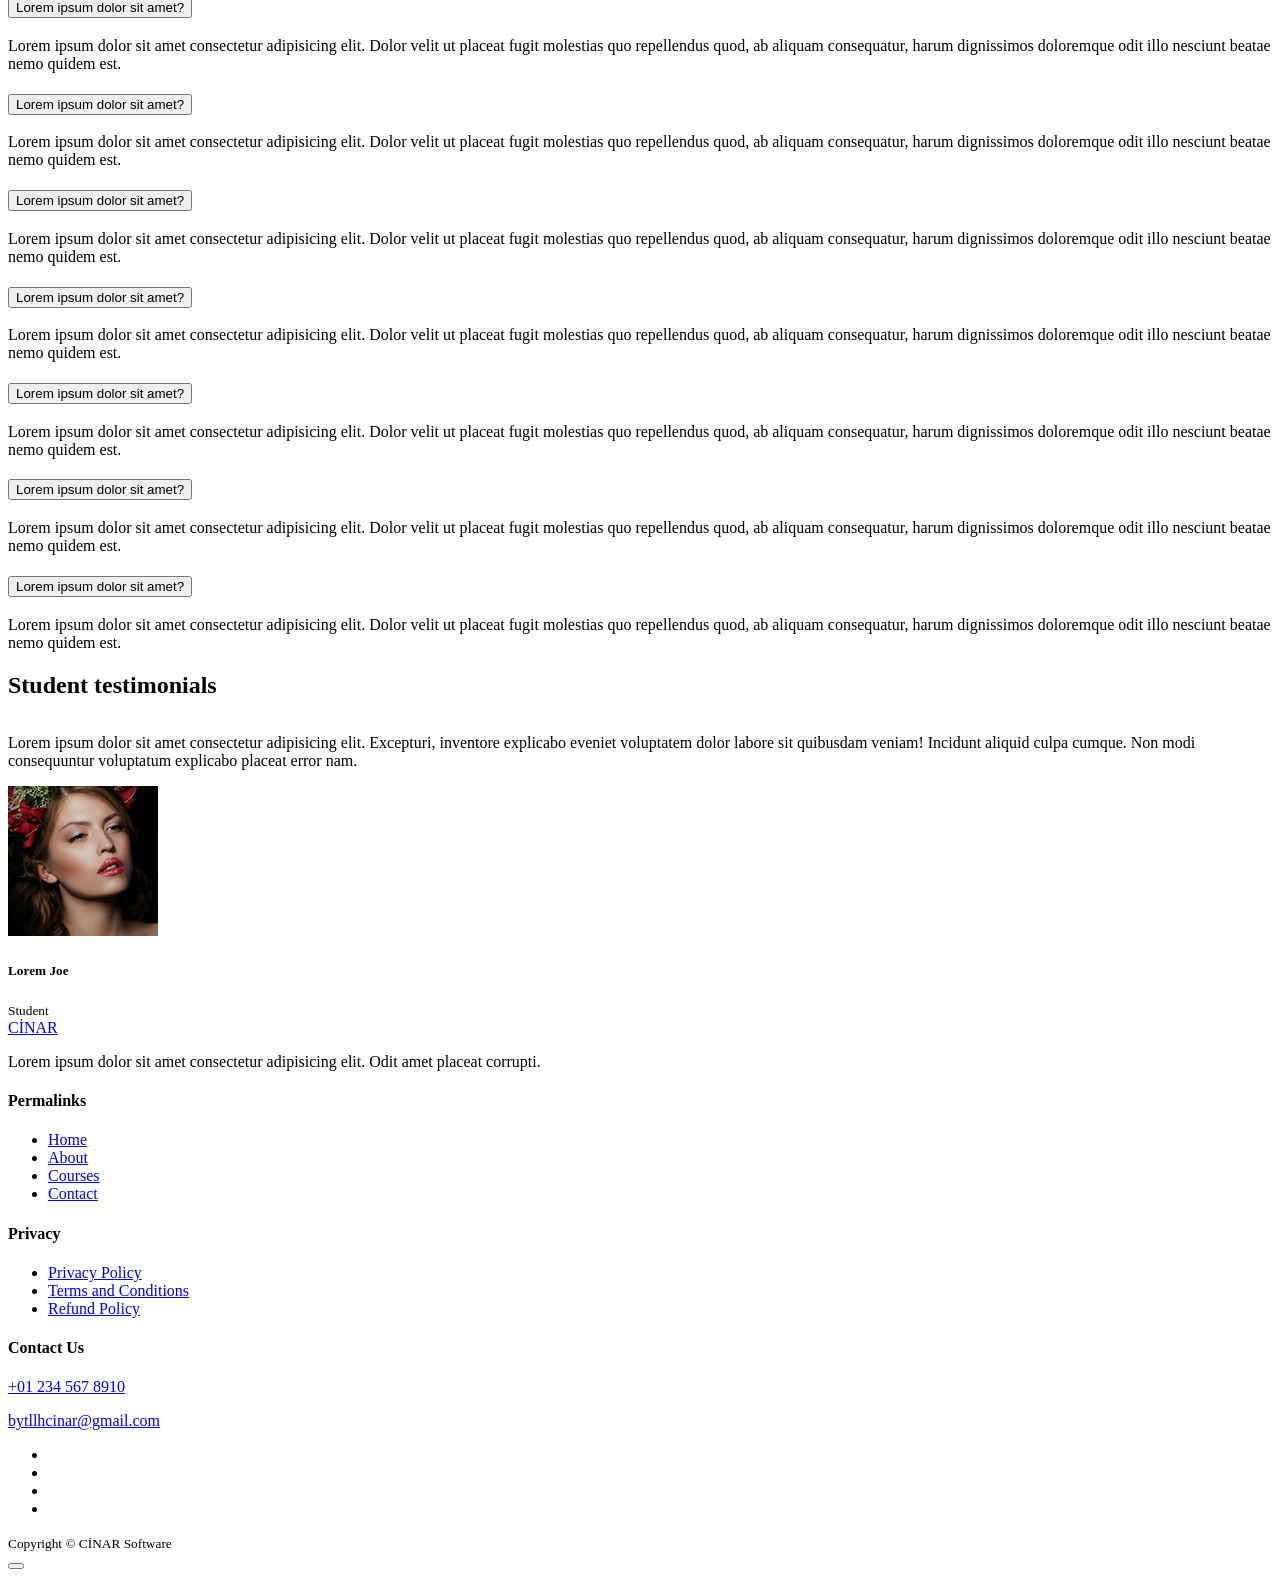
==== commit 580c01ba: "Update index.html" ====
--- a/index.html
+++ b/index.html
@@ -1,543 +1,390 @@
 <!DOCTYPE html>
-<html lang="en">
-
+<html lang="en" class="no-js">
 <head>
     <meta charset="UTF-8">
-    <meta http-equiv="X-UA-Compatible" content="IE=edge">
-    <meta name="viewport" content="width=device-width, initial-scale=1.0">
-    <title>Master VISA</title>
-
-    <!--ICONSCOUT CDN-->
+    <meta name="viewport" content="width=device-width, initial-scale=1">
+    <meta name="theme-color" content="#ffffff">
+    <meta name="color-scheme" content="light">
+    <title>CİNAR | Grow your skills, advance your career</title>
+    <meta name="description" content="CİNAR offers online courses in design, finance, marketing, blockchain and more.">
+    <link rel="icon" href="data:image/svg+xml,%3Csvg xmlns='http://www.w3.org/2000/svg' viewBox='0 0 64 64'%3E%3Cdefs%3E%3ClinearGradient id='g' x1='0' y1='0' x2='1' y2='1'%3E%3Cstop offset='0' stop-color='%231769e0'/%3E%3Cstop offset='1' stop-color='%236bb7ff'/%3E%3C/linearGradient%3E%3C/defs%3E%3Crect width='64' height='64' rx='16' fill='url(%23g)'/%3E%3Ctext x='32' y='44' font-family='Arial' font-weight='700' font-size='36' text-anchor='middle' fill='white'%3EC%3C/text%3E%3C/svg%3E">
+
+    <script>
+        document.documentElement.className = 'js';
+        /* if main.js never runs, show all content instead of leaving reveals hidden */
+        setTimeout(function () {
+            if (!document.documentElement.classList.contains('ready')) document.documentElement.classList.add('reveal-off');
+        }, 3000);
+    </script>
+
+    <!-- Unicons -->
     <link rel="stylesheet" href="https://unicons.iconscout.com/release/v2.1.6/css/unicons.css">
 
-    <!-- GOOGLE FONTS (MONTSERRAT) -->
+    <!-- Google Fonts (Montserrat) -->
     <link rel="preconnect" href="https://fonts.googleapis.com">
     <link rel="preconnect" href="https://fonts.gstatic.com" crossorigin>
-    <link href="https://fonts.googleapis.com/css2?family=Montserrat:wght@300;400;500;600;700;800;900&display=swap" rel="stylesheet">
-
-    <!-- SWIPER JS -->
-    <link rel="stylesheet" href="https://unpkg.com/swiper@8/swiper-bundle.min.css"/>
-
-
-    <link rel="stylesheet" href="./CSS/style.css">
-    
-    <link rel="shortcut icon" href="images/bg-texture.png">
-
-    <style>
-        body { background-image: url("./images/bg-texture.png") }
-        #box1{
-    width: 530px;
-    height: 425px;
-    background: url(./images/cta-banner.png);
-    position: absolute;
-    bottom: -50%;
-    left: 30%;
-    animation: anim 2s forwards, anim2 3s forwards 3s;
-}
-
-#box1::after{
-    content: '';
-    position: absolute;
-    width: 530px;
-    height: 425px;
-    background-image: url(./images/cta-banner.png);
-    left: 0px;
-    z-index: -1;
-}
-@keyframes anim{
-    from{
-        bottom: -100%;
-    }
-    to{
-        bottom: 0%;
-    }
-}
-
-@keyframes anim2{
-    from{
-        left: 30%;
-        width: 530px;
-    }
-    to{
-        width: 0px;
-        left: 50%;
-    }
-}
-    </style>
+    <link href="https://fonts.googleapis.com/css2?family=Montserrat:wght@400;500;600;700;800&display=swap" rel="stylesheet">
+    <!-- Swiper (testimonials) -->
+    <link rel="stylesheet" href="https://unpkg.com/swiper@8/swiper-bundle.min.css">
+    <link rel="preload" as="image" href="./images/cta-banner.png">
+
+    <link rel="stylesheet" href="./style.css">
 </head>
-
 <body>
-    <nav>
+    <a class="skip-link" href="#main">Skip to content</a>
+
+    <nav class="nav" aria-label="Main">
         <div class="container nav__container">
-            <a href="index.html">
-                <h4>MASTER's VISA</h4>
+            <a class="brand" href="index.html" aria-label="CİNAR home">
+                <span class="brand__mark" aria-hidden="true"><i class="uil uil-graduation-cap"></i></span>
+                <span>CİNAR</span>
             </a>
-            <ul class="nav__menu">
-                <li><a href="index.html">Home</a></li>
-                <li><a href="#">Study Abroad</a></li>
-                <li><a href="#">Courses</a></li>
-                <li><a href="#">Our Services</a></li>
-                <li><a href="#">Blog</a></li>
-                <li><a href="#">Contact</a></li>
+            <ul class="nav__menu" id="nav-menu">
+                <li><a href="index.html" aria-current="page">Home</a></li>
+                <li><a href="about.html">About</a></li>
+                <li><a href="courses.html">Courses</a></li>
+                <li><a href="contact.html">Contact</a></li>
+                <li class="nav__cta"><a class="btn btn-primary btn-sm" href="contact.html">Enroll now</a></li>
             </ul>
-            <button id="open-menu-btn"><i class="uil uil-bars"></i></button>
-            <button id="close-menu-btn"><i class="uil uil-multiply"></i></button>
+            <button class="nav__toggle" type="button" aria-label="Open navigation menu" aria-expanded="false" aria-controls="nav-menu">
+                <span></span><span></span><span></span>
+            </button>
         </div>
     </nav>
-     <!--================================================ END OF THE NAVBAR ================================================-->
-
-
-
-
-    <header>
-        <div class="container header__container">
-            <div class="header__left">
-                <h1>Grow your skills to advance your career part</h1>
-                <p>
-                    Lorem ipsum dolor sit amet consectetur, adipisicing elit. 
-                    Consequatur assumenda voluptas, ipsum nihil eligendi eaque 
-                    odio doloremque nam a accusantium?
-                </p>
-                <a href="#" class="btn btn-primary">Get Started</a>
-            </div>
-
-            <div class="header__right">
-                <div class="header__right-image">
-                    <!-- <img src="./images/cta-banner.png" alt="" id="box1"> -->
-                    <div id="box1">
-
-                    </div>
-                </div>
-            </div>
-        </div>
-    </header>
-         <!--================================================ END OF THE HEADER ================================================-->
-
-
-
-
-    <section class="categories">
-        <div class="container categories__container">
-            <div class="categories__left">
-                <h1>Categories</h1>
-                <p>
-                    Lorem ipsum dolor, sit amet consectetur adipisicing elit. 
-                    Architecto praesentium facilis voluptatum illum blanditiis 
-                    distinctio nulla quisquam enim quos fugit accusamus, nesciunt 
-                    doloremque tempora quod quo incidunt sint! Iure, reiciendis!
-                </p>
-                <a href="#" class="btn">Learn More</a>
-            </div>
-
-            <div class="categories__right">
-                <article class="category">
+    <div class="nav__backdrop" aria-hidden="true"></div>
+
+    <main id="main">
+
+        <!-- ============ HERO ============ -->
+        <header class="hero">
+            <div class="hero__bg" aria-hidden="true"><i></i><i></i><i></i></div>
+            <div class="container hero__grid">
+                <div class="hero__copy">
+                    <h1><span class="w"><span style="--i:0">Grow</span></span> <span class="w"><span style="--i:1">your</span></span> <span class="w"><span style="--i:2">skills</span></span> <span class="w"><span style="--i:3">to</span></span> <span class="w"><span style="--i:4">advance</span></span> <span class="w"><span style="--i:5">your</span></span> <span class="w"><span style="--i:6">career</span></span></h1>
+                    <p>
+                        Lorem ipsum dolor sit amet consectetur, adipisicing elit.
+                        Consequatur assumenda voluptas, ipsum nihil eligendi eaque
+                        odio doloremque nam a accusantium?
+                    </p>
+                    <div class="hero__actions">
+                        <a href="courses.html" class="btn btn-primary">Get started</a>
+                        <a href="about.html" class="btn btn-ghost">About us</a>
+                    </div>
+                </div>
+
+                <div class="hero__visual">
+                    <div class="hero__blob" aria-hidden="true"></div>
+                    <img class="hero__img" src="./images/cta-banner.png" alt="" width="530" height="425" fetchpriority="high" decoding="async">
+                    <div class="chip chip--a" aria-hidden="true"><i class="uil uil-award"></i>Certified courses</div>
+                    <div class="chip chip--b" aria-hidden="true"><i class="uil uil-mobile-android"></i>Learn anywhere</div>
+                </div>
+            </div>
+        </header>
+
+        <!-- ============ CATEGORIES ============ -->
+        <section class="section categories">
+            <div class="container categories__container">
+                <div class="categories__left" data-reveal="left" style="--d:0ms">
+                    <h2>Categories</h2>
+                    <p>
+                        Lorem ipsum dolor, sit amet consectetur adipisicing elit.
+                        Architecto praesentium facilis voluptatum illum blanditiis
+                        distinctio nulla quisquam enim quos fugit accusamus, nesciunt
+                        doloremque tempora quod quo incidunt sint! Iure, reiciendis!
+                    </p>
+                    <a href="courses.html" class="btn btn-primary">Learn more</a>
+                </div>
+
+                <div class="categories__right">
+                <article class="category card" data-reveal style="--d:0ms">
                     <span class="category__icon"><i class="uil uil-bitcoin-circle"></i></span>
                     <h5>Blockchain</h5>
                     <p>Lorem ipsum dolor sit amet consectetur adipisicing iure laborum animi.</p>
                 </article>
-                
-                <article class="category">
+                <article class="category card" data-reveal style="--d:90ms">
                     <span class="category__icon"><i class="uil uil-palette"></i></span>
-                    <h5>Graphic Desing</h5>
-                    <p>Lorem ipsum dolor sit amet consectetur adipisicing iure laborum animi.</p>
-                </article>
-                
-                <article class="category">
+                    <h5>Graphic Design</h5>
+                    <p>Lorem ipsum dolor sit amet consectetur adipisicing iure laborum animi.</p>
+                </article>
+                <article class="category card" data-reveal style="--d:180ms">
                     <span class="category__icon"><i class="uil uil-usd-circle"></i></span>
                     <h5>Finance</h5>
                     <p>Lorem ipsum dolor sit amet consectetur adipisicing iure laborum animi.</p>
                 </article>
-                
-                <article class="category">
+                <article class="category card" data-reveal style="--d:0ms">
                     <span class="category__icon"><i class="uil uil-megaphone"></i></span>
                     <h5>Marketing</h5>
                     <p>Lorem ipsum dolor sit amet consectetur adipisicing iure laborum animi.</p>
                 </article>
-                
-                <article class="category">
+                <article class="category card" data-reveal style="--d:90ms">
                     <span class="category__icon"><i class="uil uil-music"></i></span>
                     <h5>Music</h5>
                     <p>Lorem ipsum dolor sit amet consectetur adipisicing iure laborum animi.</p>
                 </article>
-                
-                <article class="category">
+                <article class="category card" data-reveal style="--d:180ms">
                     <span class="category__icon"><i class="uil uil-puzzle-piece"></i></span>
                     <h5>Business</h5>
                     <p>Lorem ipsum dolor sit amet consectetur adipisicing iure laborum animi.</p>
                 </article>
-            </div>
-        </div>
-    </section> 
-         <!--================================================ END OF THE CATEGORIES ================================================-->
-  
-
-
-
-    <section class="courses">
-        <h2>Our Popular Courses</h2>
-        <div class="container courses__container">
-            <article class="course">
-                <div class="course__image">
-                    <img src="./images/course1.jpg">
-                </div>
-                <div class="course__info">
-                    <h4>Responsive Social Media Website UI Design</h4>
-                    <p>
-                        Lorem ipsum dolor sit, amet consectetur adipisicing elit.
-                        Rerum ab, nisi iusto nemo aut debitis maiores.
-                    </p>
-                    <a href="#" class="btn btn-primary">Learn More</a>
-                </div>
-            </article>
-
-            <article class="course">
-                <div class="course__image">
-                    <img src="./images/course2.jpg">
-                </div>
-                <div class="course__info">
-                    <h4>Responsive SmartHome Website Design</h4>
-                    <p>
-                        Lorem ipsum dolor sit, amet consectetur adipisicing elit.
-                        Rerum ab, nisi iusto nemo aut debitis maiores.
-                    </p>
-                    <a href="#" class="btn btn-primary">Learn More</a>
-                </div>
-            </article>
-        
-            <article class="course">
-                <div class="course__image">
-                    <img src="./images/course3.jpg">
-                </div>
-               <div class="course__info">
-                    <h4>Responsive Admin Dashboard UI Design</h4>
-                    <p>
-                        Lorem ipsum dolor sit, amet consectetur adipisicing elit.
-                        Rerum ab, nisi iusto nemo aut debitis maiores.
-                    </p>
-                    <a href="#" class="btn btn-primary">Learn More</a>
-               </div>
-            </article>        
-        </div>
-    </section>
-
-         <!--================================================ END OF THE COURSES ================================================-->
-
-
-
-
-    <section class="faqs">
-        <h2>Frequently Asked Questions</h2>
-        <div class="container faqs__container">
-            <article class="faq">
-                <div class="faq__icon">
-                    <i class="uil uil-plus"></i>
-                </div>
-                <div class="question__answer">
-                    <h4>Lorem ipsum dolor sit amet ?</h4>
-                    <p>
-                        Lorem ipsum dolor sit amet consectetur adipisicing 
-                        elit. Dolor velit ut placeat fugit molestias quo 
-                        repellendus quod, ab aliquam consequatur, harum 
-                        dignissimos doloremque odit illo nesciunt beatae 
-                        nemo quidem est.
-                    </p>
-                </div>
-            </article>
-
-            <article class="faq">
-                <div class="faq__icon">
-                    <i class="uil uil-plus"></i>
-                </div>
-                <div class="question__answer">
-                    <h4>Lorem ipsum dolor sit amet ?</h4>
-                    <p>
-                        Lorem ipsum dolor sit amet consectetur adipisicing 
-                        elit. Dolor velit ut placeat fugit molestias quo 
-                        repellendus quod, ab aliquam consequatur, harum 
-                        dignissimos doloremque odit illo nesciunt beatae 
-                        nemo quidem est.
-                    </p>
-                </div>
-            </article>
-
-            <article class="faq">
-                <div class="faq__icon">
-                    <i class="uil uil-plus"></i>
-                </div>
-                <div class="question__answer">
-                    <h4>Lorem ipsum dolor sit amet ?</h4>
-                    <p>
-                        Lorem ipsum dolor sit amet consectetur adipisicing 
-                        elit. Dolor velit ut placeat fugit molestias quo 
-                        repellendus quod, ab aliquam consequatur, harum 
-                        dignissimos doloremque odit illo nesciunt beatae 
-                        nemo quidem est.
-                    </p>
-                </div>
-            </article>
-
-            <article class="faq">
-                <div class="faq__icon">
-                    <i class="uil uil-plus"></i>
-                </div>
-                <div class="question__answer">
-                    <h4>Lorem ipsum dolor sit amet ?</h4>
-                    <p>
-                        Lorem ipsum dolor sit amet consectetur adipisicing 
-                        elit. Dolor velit ut placeat fugit molestias quo 
-                        repellendus quod, ab aliquam consequatur, harum 
-                        dignissimos doloremque odit illo nesciunt beatae 
-                        nemo quidem est.
-                    </p>
-                </div>
-            </article>
-
-            <article class="faq">
-                <div class="faq__icon">
-                    <i class="uil uil-plus"></i>
-                </div>
-                <div class="question__answer">
-                    <h4>Lorem ipsum dolor sit amet ?</h4>
-                    <p>
-                        Lorem ipsum dolor sit amet consectetur adipisicing 
-                        elit. Dolor velit ut placeat fugit molestias quo 
-                        repellendus quod, ab aliquam consequatur, harum 
-                        dignissimos doloremque odit illo nesciunt beatae 
-                        nemo quidem est.
-                    </p>
-                </div>
-            </article>
-            
-            <article class="faq">
-                <div class="faq__icon">
-                    <i class="uil uil-plus"></i>
-                </div>
-                <div class="question__answer">
-                    <h4>Lorem ipsum dolor sit amet ?</h4>
-                    <p>
-                        Lorem ipsum dolor sit amet consectetur adipisicing 
-                        elit. Dolor velit ut placeat fugit molestias quo 
-                        repellendus quod, ab aliquam consequatur, harum 
-                        dignissimos doloremque odit illo nesciunt beatae 
-                        nemo quidem est.
-                    </p>
-                </div>
-            </article>
-
-            <article class="faq">
-                <div class="faq__icon">
-                    <i class="uil uil-plus"></i>
-                </div>
-                <div class="question__answer">
-                    <h4>Lorem ipsum dolor sit amet ?</h4>
-                    <p>
-                        Lorem ipsum dolor sit amet consectetur adipisicing 
-                        elit. Dolor velit ut placeat fugit molestias quo 
-                        repellendus quod, ab aliquam consequatur, harum 
-                        dignissimos doloremque odit illo nesciunt beatae 
-                        nemo quidem est.
-                    </p>
-                </div>
-            </article>
-
-            <article class="faq">
-                <div class="faq__icon">
-                    <i class="uil uil-plus"></i>
-                </div>
-                <div class="question__answer">
-                    <h4>Lorem ipsum dolor sit amet ?</h4>
-                    <p>
-                        Lorem ipsum dolor sit amet consectetur adipisicing 
-                        elit. Dolor velit ut placeat fugit molestias quo 
-                        repellendus quod, ab aliquam consequatur, harum 
-                        dignissimos doloremque odit illo nesciunt beatae 
-                        nemo quidem est.
-                    </p>
-                </div>
-            </article>
-
-            <article class="faq">
-                <div class="faq__icon">
-                    <i class="uil uil-plus"></i>
-                </div>
-                <div class="question__answer">
-                    <h4>Lorem ipsum dolor sit amet ?</h4>
-                    <p>
-                        Lorem ipsum dolor sit amet consectetur adipisicing 
-                        elit. Dolor velit ut placeat fugit molestias quo 
-                        repellendus quod, ab aliquam consequatur, harum 
-                        dignissimos doloremque odit illo nesciunt beatae 
-                        nemo quidem est.
-                    </p>
-                </div>
-            </article>
-
-            <article class="faq">
-                <div class="faq__icon">
-                    <i class="uil uil-plus"></i>
-                </div>
-                <div class="question__answer">
-                    <h4>Lorem ipsum dolor sit amet ?</h4>
-                    <p>
-                        Lorem ipsum dolor sit amet consectetur adipisicing 
-                        elit. Dolor velit ut placeat fugit molestias quo 
-                        repellendus quod, ab aliquam consequatur, harum 
-                        dignissimos doloremque odit illo nesciunt beatae 
-                        nemo quidem est.
-                    </p>
-                </div>
-            </article>
-        </div>
-    </section>
-
-         <!--================================================ END OF THE FAQs ================================================-->
-
-
-
-
-
-    <section class="container testimonials__container mySwiper">
-        <h2>Student's Testimonials</h2>
-        <div class="swiper-wrapper">
-            <article class="testimonial swiper-slide">
-                <div class="avatar">
-                    <img src="./images/avatar7.jpg">
-                </div>
-                <div class="testimonial__info">
-                    <h5>Lorem joe</h5>
-                    <small>Student</small>
-                </div>
-                <div class="testimonial__body">
-                    <p>
-                        Lorem ipsum dolor sit amet consectetur adipisicing elit. 
-                        Excepturi, inventore explicabo eveniet   voluptatem dolor labore 
-                        sit quibusdam veniam! Incidunt aliquid culpa cumque. Non modi 
-                        consequuntur voluptatum explicabo placeat error nam.
-                    </p>
-                </div>
-            </article>
-
-            <article class="testimonial swiper-slide">
-                <div class="avatar">
-                    <img src="./images/avatar5.jpg">
-                </div>
-                <div class="testimonial__info">
-                    <h5>Lorem Joe</h5>
-                    <small>Web Developer</small>
-                </div>
-                <div class="testimonial__body">
-                    <p>
-                        Lorem ipsum dolor sit amet consectetur adipisicing elit. 
-                        Excepturi, inventore explicabo eveniet voluptatem dolor labore 
-                        sit quibusdam veniam! Incidunt aliquid culpa cumque. Non modi 
-                        consequuntur voluptatum explicabo placeat error nam.
-                    </p>
-                </div>
-            </article>
-            
-            <article class="testimonial swiper-slide">
-                <div class="avatar">
-                    <img src="./images/avatar6.jpg">
-                </div>
-                <div class="testimonial__info">
-                    <h5>Lorem joe</h5>
-                    <small>Fashion Designer</small>
-                </div>
-                <div class="testimonial__body">
-                    <p>
-                        Lorem ipsum dolor sit amet consectetur adipisicing elit. 
-                        Excepturi, inventore explicabo eveniet voluptatem dolor labore 
-                        sit quibusdam veniam! Incidunt aliquid culpa cumque. Non modi 
-                        consequuntur voluptatum explicabo placeat error nam.
-                    </p>
-                </div>
-            </article>
-            
-            <article class="testimonial swiper-slide">
-                <div class="avatar">
-                    <img src="./images/avatar3.jpg">
-                </div>
-                <div class="testimonial__info">
-                    <h5>Lorem Joe</h5>
-                    <small>Student</small>
-                </div>
-                <div class="testimonial__body">
-                    <p>
-                        Lorem ipsum dolor sit amet consectetur adipisicing elit. 
-                        Excepturi, inventore explicabo eveniet voluptatem dolor labore 
-                        sit quibusdam veniam! Incidunt aliquid culpa cumque. Non modi 
-                        consequuntur voluptatum explicabo placeat error nam.
-                    </p>
-                </div>
-            </article>
-            
-            <article class="testimonial swiper-slide">
-                <div class="avatar">
-                    <img src="./images/avatar1.jpg">
-                </div>
-                <div class="testimonial__info">
-                    <h5>Lorem Joe</h5>
-                    <small>Student</small>
-                </div>
-                <div class="testimonial__body">
-                    <p>
-                        Lorem ipsum dolor sit amet consectetur adipisicing elit. 
-                        Excepturi, inventore explicabo eveniet voluptatem dolor labore 
-                        sit quibusdam veniam! Incidunt aliquid culpa cumque. Non modi 
-                        consequuntur voluptatum explicabo placeat error nam.
-                    </p>
-                </div>
-            </article>
-            
-            <article class="testimonial swiper-slide">
-                <div class="avatar">
-                    <img src="./images/avatar2.jpg">
-                </div>
-                <div class="testimonial__info">
-                    <h5>Lorem Joe</h5>
-                    <small>Student</small>
-                </div>
-                <div class="testimonial__body">
-                    <p>
-                        Lorem ipsum dolor sit amet consectetur adipisicing elit. 
-                        Excepturi, inventore explicabo eveniet voluptatem dolor labore 
-                        sit quibusdam veniam! Incidunt aliquid culpa cumque. Non modi 
-                        consequuntur voluptatum explicabo placeat error nam.
-                    </p>
-                </div>
-            </article>
-        </div>
-         <div class="swiper-pagination"></div>
-    </section>
-
-         <!--================================================ END OF THE TESTIMONIALS ================================================-->
-
-    <footer> 
+                </div>
+            </div>
+        </section>
+
+        <!-- ============ POPULAR COURSES ============ -->
+        <section class="section courses">
+            <div class="container">
+                <div class="section-head" data-reveal style="--d:0ms"><h2>Our popular courses</h2></div>
+                <div class="courses__container">
+                <article class="course card" data-reveal style="--d:0ms">
+                    <div class="course__image">
+                        <img src="./images/course1.jpg" alt="" loading="lazy" decoding="async">
+                    </div>
+                    <div class="course__info">
+                        <h4>Responsive Social Media Website UI Design</h4>
+                        <p>Lorem ipsum dolor sit, amet consectetur adipisicing elit. Rerum ab, nisi iusto nemo aut debitis maiores.</p>
+                        <a href="courses.html" class="btn btn-primary btn-sm">Learn more</a>
+                    </div>
+                </article>
+                <article class="course card" data-reveal style="--d:90ms">
+                    <div class="course__image">
+                        <img src="./images/course2.jpg" alt="" loading="lazy" decoding="async">
+                    </div>
+                    <div class="course__info">
+                        <h4>Responsive SmartHome Website Design</h4>
+                        <p>Lorem ipsum dolor sit, amet consectetur adipisicing elit. Rerum ab, nisi iusto nemo aut debitis maiores.</p>
+                        <a href="courses.html" class="btn btn-primary btn-sm">Learn more</a>
+                    </div>
+                </article>
+                <article class="course card" data-reveal style="--d:180ms">
+                    <div class="course__image">
+                        <img src="./images/course3.jpg" alt="" loading="lazy" decoding="async">
+                    </div>
+                    <div class="course__info">
+                        <h4>Responsive Admin Dashboard UI Design</h4>
+                        <p>Lorem ipsum dolor sit, amet consectetur adipisicing elit. Rerum ab, nisi iusto nemo aut debitis maiores.</p>
+                        <a href="courses.html" class="btn btn-primary btn-sm">Learn more</a>
+                    </div>
+                </article>
+                </div>
+            </div>
+        </section>
+
+        <!-- ============ FAQ ============ -->
+        <section class="section faqs">
+            <div class="container">
+                <div class="section-head" data-reveal style="--d:0ms"><h2>Frequently asked questions</h2></div>
+                <div class="faqs__container">
+            <article class="faq card" data-reveal style="--d:0ms">
+                <h3 class="faq__heading">
+                    <button class="faq__q" type="button" id="faq-q-1" aria-expanded="false" aria-controls="faq-a-1">
+                        <span>Lorem ipsum dolor sit amet?</span>
+                        <span class="faq__icon" aria-hidden="true"></span>
+                    </button>
+                </h3>
+                <div class="faq__a" id="faq-a-1" role="region" aria-labelledby="faq-q-1">
+                    <div><p>Lorem ipsum dolor sit amet consectetur adipisicing elit. Dolor velit ut placeat fugit molestias quo repellendus quod, ab aliquam consequatur, harum dignissimos doloremque odit illo nesciunt beatae nemo quidem est.</p></div>
+                </div>
+            </article>
+            <article class="faq card" data-reveal style="--d:90ms">
+                <h3 class="faq__heading">
+                    <button class="faq__q" type="button" id="faq-q-2" aria-expanded="false" aria-controls="faq-a-2">
+                        <span>Lorem ipsum dolor sit amet?</span>
+                        <span class="faq__icon" aria-hidden="true"></span>
+                    </button>
+                </h3>
+                <div class="faq__a" id="faq-a-2" role="region" aria-labelledby="faq-q-2">
+                    <div><p>Lorem ipsum dolor sit amet consectetur adipisicing elit. Dolor velit ut placeat fugit molestias quo repellendus quod, ab aliquam consequatur, harum dignissimos doloremque odit illo nesciunt beatae nemo quidem est.</p></div>
+                </div>
+            </article>
+            <article class="faq card" data-reveal style="--d:180ms">
+                <h3 class="faq__heading">
+                    <button class="faq__q" type="button" id="faq-q-3" aria-expanded="false" aria-controls="faq-a-3">
+                        <span>Lorem ipsum dolor sit amet?</span>
+                        <span class="faq__icon" aria-hidden="true"></span>
+                    </button>
+                </h3>
+                <div class="faq__a" id="faq-a-3" role="region" aria-labelledby="faq-q-3">
+                    <div><p>Lorem ipsum dolor sit amet consectetur adipisicing elit. Dolor velit ut placeat fugit molestias quo repellendus quod, ab aliquam consequatur, harum dignissimos doloremque odit illo nesciunt beatae nemo quidem est.</p></div>
+                </div>
+            </article>
+            <article class="faq card" data-reveal style="--d:0ms">
+                <h3 class="faq__heading">
+                    <button class="faq__q" type="button" id="faq-q-4" aria-expanded="false" aria-controls="faq-a-4">
+                        <span>Lorem ipsum dolor sit amet?</span>
+                        <span class="faq__icon" aria-hidden="true"></span>
+                    </button>
+                </h3>
+                <div class="faq__a" id="faq-a-4" role="region" aria-labelledby="faq-q-4">
+                    <div><p>Lorem ipsum dolor sit amet consectetur adipisicing elit. Dolor velit ut placeat fugit molestias quo repellendus quod, ab aliquam consequatur, harum dignissimos doloremque odit illo nesciunt beatae nemo quidem est.</p></div>
+                </div>
+            </article>
+            <article class="faq card" data-reveal style="--d:90ms">
+                <h3 class="faq__heading">
+                    <button class="faq__q" type="button" id="faq-q-5" aria-expanded="false" aria-controls="faq-a-5">
+                        <span>Lorem ipsum dolor sit amet?</span>
+                        <span class="faq__icon" aria-hidden="true"></span>
+                    </button>
+                </h3>
+                <div class="faq__a" id="faq-a-5" role="region" aria-labelledby="faq-q-5">
+                    <div><p>Lorem ipsum dolor sit amet consectetur adipisicing elit. Dolor velit ut placeat fugit molestias quo repellendus quod, ab aliquam consequatur, harum dignissimos doloremque odit illo nesciunt beatae nemo quidem est.</p></div>
+                </div>
+            </article>
+            <article class="faq card" data-reveal style="--d:180ms">
+                <h3 class="faq__heading">
+                    <button class="faq__q" type="button" id="faq-q-6" aria-expanded="false" aria-controls="faq-a-6">
+                        <span>Lorem ipsum dolor sit amet?</span>
+                        <span class="faq__icon" aria-hidden="true"></span>
+                    </button>
+                </h3>
+                <div class="faq__a" id="faq-a-6" role="region" aria-labelledby="faq-q-6">
+                    <div><p>Lorem ipsum dolor sit amet consectetur adipisicing elit. Dolor velit ut placeat fugit molestias quo repellendus quod, ab aliquam consequatur, harum dignissimos doloremque odit illo nesciunt beatae nemo quidem est.</p></div>
+                </div>
+            </article>
+            <article class="faq card" data-reveal style="--d:0ms">
+                <h3 class="faq__heading">
+                    <button class="faq__q" type="button" id="faq-q-7" aria-expanded="false" aria-controls="faq-a-7">
+                        <span>Lorem ipsum dolor sit amet?</span>
+                        <span class="faq__icon" aria-hidden="true"></span>
+                    </button>
+                </h3>
+                <div class="faq__a" id="faq-a-7" role="region" aria-labelledby="faq-q-7">
+                    <div><p>Lorem ipsum dolor sit amet consectetur adipisicing elit. Dolor velit ut placeat fugit molestias quo repellendus quod, ab aliquam consequatur, harum dignissimos doloremque odit illo nesciunt beatae nemo quidem est.</p></div>
+                </div>
+            </article>
+            <article class="faq card" data-reveal style="--d:90ms">
+                <h3 class="faq__heading">
+                    <button class="faq__q" type="button" id="faq-q-8" aria-expanded="false" aria-controls="faq-a-8">
+                        <span>Lorem ipsum dolor sit amet?</span>
+                        <span class="faq__icon" aria-hidden="true"></span>
+                    </button>
+                </h3>
+                <div class="faq__a" id="faq-a-8" role="region" aria-labelledby="faq-q-8">
+                    <div><p>Lorem ipsum dolor sit amet consectetur adipisicing elit. Dolor velit ut placeat fugit molestias quo repellendus quod, ab aliquam consequatur, harum dignissimos doloremque odit illo nesciunt beatae nemo quidem est.</p></div>
+                </div>
+            </article>
+            <article class="faq card" data-reveal style="--d:180ms">
+                <h3 class="faq__heading">
+                    <button class="faq__q" type="button" id="faq-q-9" aria-expanded="false" aria-controls="faq-a-9">
+                        <span>Lorem ipsum dolor sit amet?</span>
+                        <span class="faq__icon" aria-hidden="true"></span>
+                    </button>
+                </h3>
+                <div class="faq__a" id="faq-a-9" role="region" aria-labelledby="faq-q-9">
+                    <div><p>Lorem ipsum dolor sit amet consectetur adipisicing elit. Dolor velit ut placeat fugit molestias quo repellendus quod, ab aliquam consequatur, harum dignissimos doloremque odit illo nesciunt beatae nemo quidem est.</p></div>
+                </div>
+            </article>
+            <article class="faq card" data-reveal style="--d:0ms">
+                <h3 class="faq__heading">
+                    <button class="faq__q" type="button" id="faq-q-10" aria-expanded="false" aria-controls="faq-a-10">
+                        <span>Lorem ipsum dolor sit amet?</span>
+                        <span class="faq__icon" aria-hidden="true"></span>
+                    </button>
+                </h3>
+                <div class="faq__a" id="faq-a-10" role="region" aria-labelledby="faq-q-10">
+                    <div><p>Lorem ipsum dolor sit amet consectetur adipisicing elit. Dolor velit ut placeat fugit molestias quo repellendus quod, ab aliquam consequatur, harum dignissimos doloremque odit illo nesciunt beatae nemo quidem est.</p></div>
+                </div>
+            </article>
+                </div>
+            </div>
+        </section>
+
+        <!-- ============ TESTIMONIALS ============ -->
+        <section class="section testimonials">
+            <div class="container">
+                <div class="section-head" data-reveal style="--d:0ms"><h2>Student testimonials</h2></div>
+                <div class="swiper mySwiper">
+                    <div class="swiper-wrapper">
+                    <article class="testimonial card swiper-slide">
+                        <p class="testimonial__body">Lorem ipsum dolor sit amet consectetur adipisicing elit. Excepturi, inventore explicabo eveniet voluptatem dolor labore sit quibusdam veniam! Incidunt aliquid culpa cumque. Non modi consequuntur voluptatum explicabo placeat error nam.</p>
+                        <div class="testimonial__who">
+                            <div class="avatar"><img src="./images/avatar7.jpg" alt="" loading="lazy" decoding="async"></div>
+                            <div>
+                                <h5>Lorem Joe</h5>
+                                <small>Student</small>
+                            </div>
+                        </div>
+                    </article>
+                    <article class="testimonial card swiper-slide">
+                        <p class="testimonial__body">Lorem ipsum dolor sit amet consectetur adipisicing elit. Excepturi, inventore explicabo eveniet voluptatem dolor labore sit quibusdam veniam! Incidunt aliquid culpa cumque. Non modi consequuntur voluptatum explicabo placeat error nam.</p>
+                        <div class="testimonial__who">
+                            <div class="avatar"><img src="./images/avatar5.jpg" alt="" loading="lazy" decoding="async"></div>
+                            <div>
+                                <h5>Lorem Joe</h5>
+                                <small>Web Developer</small>
+                            </div>
+                        </div>
+                    </article>
+                    <article class="testimonial card swiper-slide">
+                        <p class="testimonial__body">Lorem ipsum dolor sit amet consectetur adipisicing elit. Excepturi, inventore explicabo eveniet voluptatem dolor labore sit quibusdam veniam! Incidunt aliquid culpa cumque. Non modi consequuntur voluptatum explicabo placeat error nam.</p>
+                        <div class="testimonial__who">
+                            <div class="avatar"><img src="./images/avatar6.jpg" alt="" loading="lazy" decoding="async"></div>
+                            <div>
+                                <h5>Lorem Joe</h5>
+                                <small>Fashion Designer</small>
+                            </div>
+                        </div>
+                    </article>
+                    <article class="testimonial card swiper-slide">
+                        <p class="testimonial__body">Lorem ipsum dolor sit amet consectetur adipisicing elit. Excepturi, inventore explicabo eveniet voluptatem dolor labore sit quibusdam veniam! Incidunt aliquid culpa cumque. Non modi consequuntur voluptatum explicabo placeat error nam.</p>
+                        <div class="testimonial__who">
+                            <div class="avatar"><img src="./images/avatar3.jpg" alt="" loading="lazy" decoding="async"></div>
+                            <div>
+                                <h5>Lorem Joe</h5>
+                                <small>Student</small>
+                            </div>
+                        </div>
+                    </article>
+                    <article class="testimonial card swiper-slide">
+                        <p class="testimonial__body">Lorem ipsum dolor sit amet consectetur adipisicing elit. Excepturi, inventore explicabo eveniet voluptatem dolor labore sit quibusdam veniam! Incidunt aliquid culpa cumque. Non modi consequuntur voluptatum explicabo placeat error nam.</p>
+                        <div class="testimonial__who">
+                            <div class="avatar"><img src="./images/avatar1.jpg" alt="" loading="lazy" decoding="async"></div>
+                            <div>
+                                <h5>Lorem Joe</h5>
+                                <small>Student</small>
+                            </div>
+                        </div>
+                    </article>
+                    <article class="testimonial card swiper-slide">
+                        <p class="testimonial__body">Lorem ipsum dolor sit amet consectetur adipisicing elit. Excepturi, inventore explicabo eveniet voluptatem dolor labore sit quibusdam veniam! Incidunt aliquid culpa cumque. Non modi consequuntur voluptatum explicabo placeat error nam.</p>
+                        <div class="testimonial__who">
+                            <div class="avatar"><img src="./images/avatar2.jpg" alt="" loading="lazy" decoding="async"></div>
+                            <div>
+                                <h5>Lorem Joe</h5>
+                                <small>Student</small>
+                            </div>
+                        </div>
+                    </article>
+                    </div>
+                    <div class="swiper-pagination"></div>
+                </div>
+            </div>
+        </section>
+
+    </main>
+
+    <footer class="footer">
         <div class="container footer__container">
             <div class="footer__1">
-                <a href="index.html" class="footer__logo">
-                    <h4>MASTER's VISA</h4>
+                <a class="brand" href="index.html" aria-label="CİNAR home">
+                    <span class="brand__mark" aria-hidden="true"><i class="uil uil-graduation-cap"></i></span>
+                    <span>CİNAR</span>
                 </a>
-                <p>
-                    Lorem ipsum dolor sit amet consectetur adipisicing elit. Odit amet placeat corrupti.
-                </p>
+                <p>Lorem ipsum dolor sit amet consectetur adipisicing elit. Odit amet placeat corrupti.</p>
             </div>
 
             <div class="footer__2">
                 <h4>Permalinks</h4>
-                <ul class="permalinks">
+                <ul>
                     <li><a href="index.html">Home</a></li>
-                <li><a href="#">Study Abroad</a></li>
-                <li><a href="#">Courses</a></li>
-                <li><a href="#">Our Services</a></li>
-                <li><a href="#">Blog</a></li>
-                <li><a href="#">Contact</a></li>
+                    <li><a href="about.html">About</a></li>
+                    <li><a href="courses.html">Courses</a></li>
+                    <li><a href="contact.html">Contact</a></li>
                 </ul>
             </div>
 
             <div class="footer__3">
                 <h4>Privacy</h4>
-                <ul class="privacy">
+                <ul>
                     <li><a href="#">Privacy Policy</a></li>
                     <li><a href="#">Terms and Conditions</a></li>
                     <li><a href="#">Refund Policy</a></li>
@@ -546,59 +393,23 @@
 
             <div class="footer__4">
                 <h4>Contact Us</h4>
-                <div>
-                    <p>+01 234 567 8910</p>
-                    <p>exmaple@gmail.com</p>
-                </div>
-
+                <p><a href="tel:+012345678910">+01 234 567 8910</a></p>
+                <p><a href="mailto:bytllhcinar@gmail.com">bytllhcinar@gmail.com</a></p>
                 <ul class="footer__socials">
-                    <li>
-                    <a href="#"><i class="uil uil-facebook-f"></i></a>
-                    </li>
-                    <li>
-                    <a href="#"><i class="uil uil-instagram-alt"></i></a>
-                    </li>
-                    <li>
-                    <a href="#"><i class="uil uil-twitter"></i></a>
-                    </li>
-                    <li>
-                    <a href="#"><i class="uil uil-linkedin-alt"></i></a>
-                    </li>
+                    <li><a href="#" aria-label="Facebook"><i class="uil uil-facebook-f"></i></a></li>
+                    <li><a href="#" aria-label="Instagram"><i class="uil uil-instagram-alt"></i></a></li>
+                    <li><a href="#" aria-label="Twitter"><i class="uil uil-twitter"></i></a></li>
+                    <li><a href="#" aria-label="LinkedIn"><i class="uil uil-linkedin-alt"></i></a></li>
                 </ul>
             </div>
-            </div>
+        </div>
+        <div class="footer__copyright">
+            <small>Copyright &copy; CİNAR Software</small>
+        </div>
     </footer>
 
-
-
-
-
-
-
-
-
-
-
-    <script src="https://unpkg.com/swiper@8/swiper-bundle.min.js"></script> <!-- SWIPER JS -->
-    <script src="./main.js"></script>
-
-    <script>
-        var swiper = new Swiper(".mySwiper", {
-            slidesPerView: 1,
-            spaceBetween: 30,
-            pagination: {
-            el: ".swiper-pagination",
-            clickable: true,
-            },
-            // when window width is >= 600px
-            breakpoints: {
-                600: {
-                    slidesPerView: 2
-                }
-            }
-        });
-    </script>
-
+    <button class="to-top" type="button" aria-label="Back to top"><i class="uil uil-arrow-up"></i></button>
+    <script src="https://unpkg.com/swiper@8/swiper-bundle.min.js" defer></script>
+    <script src="./main.js" defer></script>
 </body>
-
 </html>
